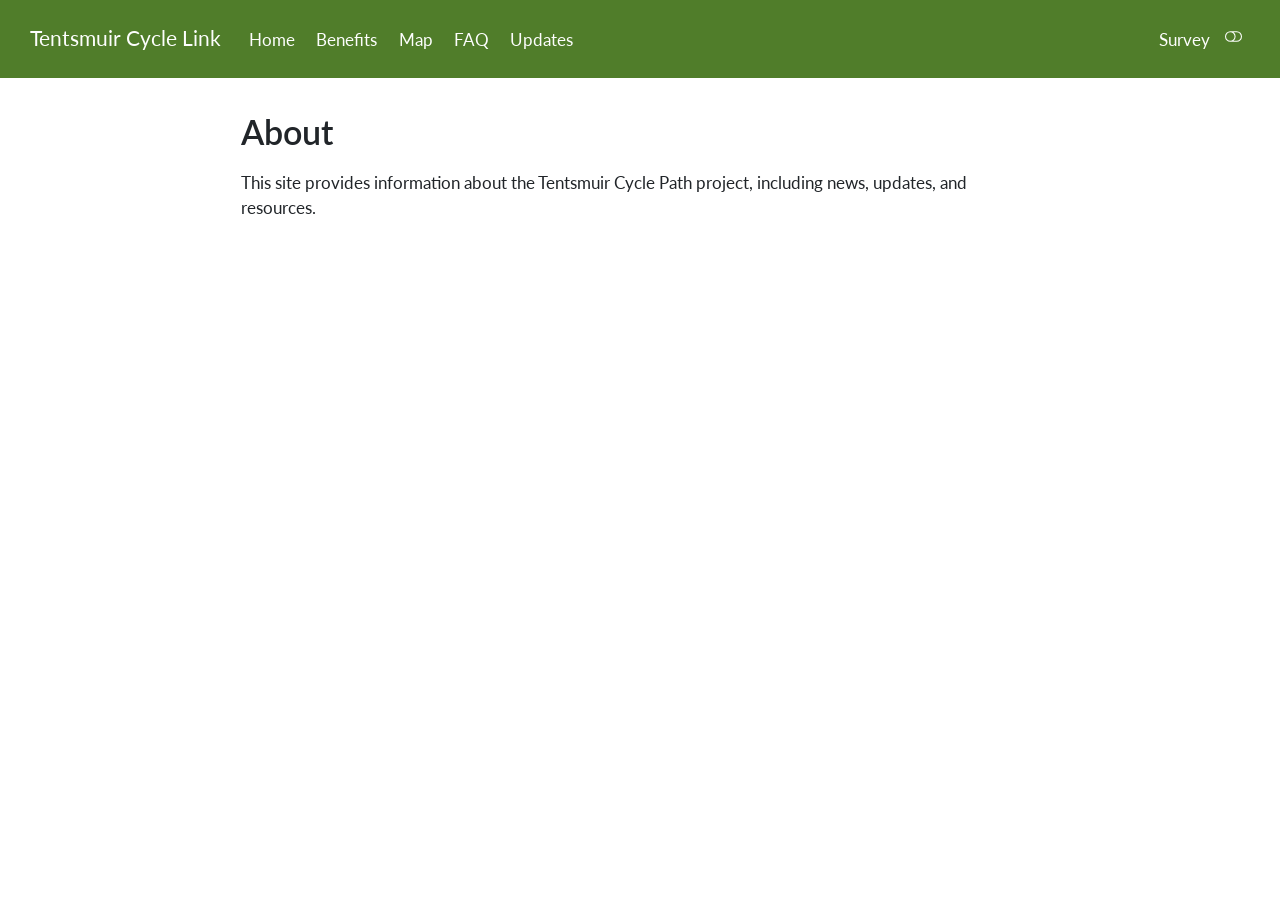
==== about.html @ 57eabdfc "Built site for gh-pages" ====
<!DOCTYPE html>
<html xmlns="http://www.w3.org/1999/xhtml" lang="en" xml:lang="en"><head>

<meta charset="utf-8">
<meta name="generator" content="quarto-1.9.37">

<meta name="viewport" content="width=device-width, initial-scale=1.0, user-scalable=yes">


<title>About – Tentsmuir Cycle Link</title>
<style>
/* Default styles provided by pandoc.
** See https://pandoc.org/MANUAL.html#variables-for-html for config info.
*/
code{white-space: pre-wrap;}
span.smallcaps{font-variant: small-caps;}
div.columns{display: flex; gap: min(4vw, 1.5em);}
div.column{flex: auto; overflow-x: auto;}
div.hanging-indent{margin-left: 1.5em; text-indent: -1.5em;}
ul.task-list{list-style: none;}
ul.task-list li input[type="checkbox"] {
  width: 0.8em;
  margin: 0 0.8em 0.2em -1em; /* quarto-specific, see https://github.com/quarto-dev/quarto-cli/issues/4556 */ 
  vertical-align: middle;
}
</style>


<script src="site_libs/quarto-nav/quarto-nav.js"></script>
<script src="site_libs/quarto-nav/headroom.min.js"></script>
<script src="site_libs/clipboard/clipboard.min.js"></script>
<script src="site_libs/quarto-search/autocomplete.umd.js"></script>
<script src="site_libs/quarto-search/fuse.min.js"></script>
<script src="site_libs/quarto-search/quarto-search.js"></script>
<meta name="quarto:offset" content="./">
<script src="site_libs/quarto-html/quarto.js" type="module"></script>
<script src="site_libs/quarto-html/tabsets/tabsets.js" type="module"></script>
<script src="site_libs/quarto-html/popper.min.js"></script>
<script src="site_libs/quarto-html/tippy.umd.min.js"></script>
<script src="site_libs/quarto-html/anchor.min.js"></script>
<link href="site_libs/quarto-html/tippy.css" rel="stylesheet">
<link href="site_libs/quarto-html/quarto-syntax-highlighting-7f8f88aac4f3542376d5c11b86a4c14d.css" rel="stylesheet" class="quarto-color-scheme" id="quarto-text-highlighting-styles">
<link href="site_libs/quarto-html/quarto-syntax-highlighting-dark-d0ae9245876894da5ac7e18953ecc5cc.css" rel="stylesheet" class="quarto-color-scheme quarto-color-alternate" id="quarto-text-highlighting-styles">
<link href="site_libs/quarto-html/quarto-syntax-highlighting-7f8f88aac4f3542376d5c11b86a4c14d.css" rel="stylesheet" class="quarto-color-scheme-extra" id="quarto-text-highlighting-styles">
<script src="site_libs/bootstrap/bootstrap.min.js"></script>
<link href="site_libs/bootstrap/bootstrap-icons.css" rel="stylesheet">
<link href="site_libs/bootstrap/bootstrap-2d0916ac223c1aabaab811b330905da7.min.css" rel="stylesheet" append-hash="true" class="quarto-color-scheme" id="quarto-bootstrap" data-mode="light">
<link href="site_libs/bootstrap/bootstrap-dark-711e76903510c1c484561efa17a00420.min.css" rel="stylesheet" append-hash="true" class="quarto-color-scheme quarto-color-alternate" id="quarto-bootstrap" data-mode="dark">
<link href="site_libs/bootstrap/bootstrap-2d0916ac223c1aabaab811b330905da7.min.css" rel="stylesheet" append-hash="true" class="quarto-color-scheme-extra" id="quarto-bootstrap" data-mode="light">
<script id="quarto-search-options" type="application/json">{
  "location": "navbar",
  "copy-button": false,
  "collapse-after": 3,
  "panel-placement": "end",
  "type": "overlay",
  "limit": 50,
  "keyboard-shortcut": [
    "f",
    "/",
    "s"
  ],
  "show-item-context": false,
  "language": {
    "search-no-results-text": "No results",
    "search-matching-documents-text": "matching documents",
    "search-copy-link-title": "Copy link to search",
    "search-hide-matches-text": "Hide additional matches",
    "search-more-match-text": "more match in this document",
    "search-more-matches-text": "more matches in this document",
    "search-clear-button-title": "Clear",
    "search-text-placeholder": "",
    "search-detached-cancel-button-title": "Cancel",
    "search-submit-button-title": "Submit",
    "search-label": "Search"
  }
}</script>


<link rel="stylesheet" href="styles.css">
</head>

<body class="nav-fixed fullcontent quarto-light"><script id="quarto-html-before-body" type="application/javascript">
    const toggleBodyColorMode = (bsSheetEl) => {
      const mode = bsSheetEl.getAttribute("data-mode");
      const bodyEl = window.document.querySelector("body");
      if (mode === "dark") {
        bodyEl.classList.add("quarto-dark");
        bodyEl.classList.remove("quarto-light");
      } else {
        bodyEl.classList.add("quarto-light");
        bodyEl.classList.remove("quarto-dark");
      }
    }
    const toggleBodyColorPrimary = () => {
      const bsSheetEl = window.document.querySelector("link#quarto-bootstrap:not([rel=disabled-stylesheet])");
      if (bsSheetEl) {
        toggleBodyColorMode(bsSheetEl);
      }
    }
    const setColorSchemeToggle = (alternate) => {
      const toggles = window.document.querySelectorAll('.quarto-color-scheme-toggle');
      for (let i=0; i < toggles.length; i++) {
        const toggle = toggles[i];
        if (toggle) {
          if (alternate) {
            toggle.classList.add("alternate");
          } else {
            toggle.classList.remove("alternate");
          }
        }
      }
    };
    const toggleColorMode = (alternate) => {
      // Switch the stylesheets
      const primaryStylesheets = window.document.querySelectorAll('link.quarto-color-scheme:not(.quarto-color-alternate)');
      const alternateStylesheets = window.document.querySelectorAll('link.quarto-color-scheme.quarto-color-alternate');
      manageTransitions('#quarto-margin-sidebar .nav-link', false);
      if (alternate) {
        // note: dark is layered on light, we don't disable primary!
        enableStylesheet(alternateStylesheets);
        for (const sheetNode of alternateStylesheets) {
          if (sheetNode.id === "quarto-bootstrap") {
            toggleBodyColorMode(sheetNode);
          }
        }
      } else {
        disableStylesheet(alternateStylesheets);
        enableStylesheet(primaryStylesheets)
        toggleBodyColorPrimary();
      }
      manageTransitions('#quarto-margin-sidebar .nav-link', true);
      // Switch the toggles
      setColorSchemeToggle(alternate)
      // Hack to workaround the fact that safari doesn't
      // properly recolor the scrollbar when toggling (#1455)
      if (navigator.userAgent.indexOf('Safari') > 0 && navigator.userAgent.indexOf('Chrome') == -1) {
        manageTransitions("body", false);
        window.scrollTo(0, 1);
        setTimeout(() => {
          window.scrollTo(0, 0);
          manageTransitions("body", true);
        }, 40);
      }
    }
    const disableStylesheet = (stylesheets) => {
      for (let i=0; i < stylesheets.length; i++) {
        const stylesheet = stylesheets[i];
        stylesheet.rel = 'disabled-stylesheet';
      }
    }
    const enableStylesheet = (stylesheets) => {
      for (let i=0; i < stylesheets.length; i++) {
        const stylesheet = stylesheets[i];
        if(stylesheet.rel !== 'stylesheet') { // for Chrome, which will still FOUC without this check
          stylesheet.rel = 'stylesheet';
        }
      }
    }
    const manageTransitions = (selector, allowTransitions) => {
      const els = window.document.querySelectorAll(selector);
      for (let i=0; i < els.length; i++) {
        const el = els[i];
        if (allowTransitions) {
          el.classList.remove('notransition');
        } else {
          el.classList.add('notransition');
        }
      }
    }
    const isFileUrl = () => {
      return window.location.protocol === 'file:';
    }
    const hasAlternateSentinel = () => {
      let styleSentinel = getColorSchemeSentinel();
      if (styleSentinel !== null) {
        return styleSentinel === "alternate";
      } else {
        return false;
      }
    }
    const setStyleSentinel = (alternate) => {
      const value = alternate ? "alternate" : "default";
      if (!isFileUrl()) {
        window.localStorage.setItem("quarto-color-scheme", value);
      } else {
        localAlternateSentinel = value;
      }
    }
    const getColorSchemeSentinel = () => {
      if (!isFileUrl()) {
        const storageValue = window.localStorage.getItem("quarto-color-scheme");
        return storageValue != null ? storageValue : localAlternateSentinel;
      } else {
        return localAlternateSentinel;
      }
    }
    const toggleGiscusIfUsed = (isAlternate, darkModeDefault) => {
      const baseTheme = document.querySelector('#giscus-base-theme')?.value ?? 'light';
      const alternateTheme = document.querySelector('#giscus-alt-theme')?.value ?? 'dark';
      let newTheme = '';
      if(authorPrefersDark) {
        newTheme = isAlternate ? baseTheme : alternateTheme;
      } else {
        newTheme = isAlternate ? alternateTheme : baseTheme;
      }
      const changeGiscusTheme = () => {
        // From: https://github.com/giscus/giscus/issues/336
        const sendMessage = (message) => {
          const iframe = document.querySelector('iframe.giscus-frame');
          if (!iframe) return;
          iframe.contentWindow.postMessage({ giscus: message }, 'https://giscus.app');
        }
        sendMessage({
          setConfig: {
            theme: newTheme
          }
        });
      }
      const isGiscussLoaded = window.document.querySelector('iframe.giscus-frame') !== null;
      if (isGiscussLoaded) {
        changeGiscusTheme();
      }
    };
    const authorPrefersDark = false;
    const darkModeDefault = authorPrefersDark;
      document.querySelector('link#quarto-text-highlighting-styles.quarto-color-scheme-extra').rel = 'disabled-stylesheet';
      document.querySelector('link#quarto-bootstrap.quarto-color-scheme-extra').rel = 'disabled-stylesheet';
    let localAlternateSentinel = darkModeDefault ? 'alternate' : 'default';
    // Dark / light mode switch
    window.quartoToggleColorScheme = () => {
      // Read the current dark / light value
      let toAlternate = !hasAlternateSentinel();
      toggleColorMode(toAlternate);
      setStyleSentinel(toAlternate);
      toggleGiscusIfUsed(toAlternate, darkModeDefault);
      window.dispatchEvent(new Event('resize'));
    };
    // Switch to dark mode if need be
    if (hasAlternateSentinel()) {
      toggleColorMode(true);
    } else {
      toggleColorMode(false);
    }
  </script>

<div id="quarto-search-results"></div>
  <header id="quarto-header" class="headroom fixed-top">
    <nav class="navbar navbar-expand-lg " data-bs-theme="dark">
      <div class="navbar-container container-fluid">
      <div class="navbar-brand-container mx-auto">
    <a class="navbar-brand" href="./index.html">
    <span class="navbar-title">Tentsmuir Cycle Link</span>
    </a>
  </div>
            <div id="quarto-search" class="" title="Search"></div>
          <button class="navbar-toggler" type="button" data-bs-toggle="collapse" data-bs-target="#navbarCollapse" aria-controls="navbarCollapse" role="menu" aria-expanded="false" aria-label="Toggle navigation" onclick="if (window.quartoToggleHeadroom) { window.quartoToggleHeadroom(); }">
  <span class="navbar-toggler-icon"></span>
</button>
          <div class="collapse navbar-collapse" id="navbarCollapse">
            <ul class="navbar-nav navbar-nav-scroll me-auto">
  <li class="nav-item">
    <a class="nav-link" href="./index.html"> <i class="bi bi-bicycle" role="img">
</i> 
<span class="menu-text">Home</span></a>
  </li>  
  <li class="nav-item">
    <a class="nav-link" href="./benefits.html"> <i class="bi bi-plus-square-fill" role="img">
</i> 
<span class="menu-text">Benefits</span></a>
  </li>  
  <li class="nav-item">
    <a class="nav-link" href="./map.html"> <i class="bi bi-map" role="img">
</i> 
<span class="menu-text">Map</span></a>
  </li>  
  <li class="nav-item">
    <a class="nav-link" href="./faq.qmd"> <i class="bi bi-question-circle" role="img">
</i> 
<span class="menu-text">FAQ</span></a>
  </li>  
  <li class="nav-item">
    <a class="nav-link" href="./news.html"> <i class="bi bi-newspaper" role="img">
</i> 
<span class="menu-text">Updates</span></a>
  </li>  
</ul>
            <ul class="navbar-nav navbar-nav-scroll ms-auto">
  <li class="nav-item">
    <a class="nav-link" href="./survey.html"> <i class="bi bi-list-check" role="img">
</i> 
<span class="menu-text">Survey</span></a>
  </li>  
</ul>
          </div> <!-- /navcollapse -->
            <div class="quarto-navbar-tools">
  <a href="" class="quarto-color-scheme-toggle quarto-navigation-tool  px-1" onclick="window.quartoToggleColorScheme(); return false;" title="Toggle dark mode"><i class="bi"></i></a>
</div>
      </div> <!-- /container-fluid -->
    </nav>
  <div id="quarto-announcement" data-announcement-id="b9b9e68eaf986507d471f98464c1b0c5" class="alert alert-info hidden"><div class="quarto-announcement-content">
<p>Please take our survey - it makes a huge difference in promoting this route to Fife Council. Click <a href="./survey.html">here</a> to start</p>
</div><i class="bi bi-x-lg quarto-announcement-action"></i></div>
</header>
<!-- content -->
<div id="quarto-content" class="quarto-container page-columns page-rows-contents page-layout-article page-navbar">
<!-- sidebar -->
<!-- margin-sidebar -->
    
<!-- main -->
<main class="content" id="quarto-document-content">


<header id="title-block-header" class="quarto-title-block default">
<div class="quarto-title">
<h1 class="title">About</h1>
</div>



<div class="quarto-title-meta">

    
  
    
  </div>
  


</header>


<p>This site provides information about the Tentsmuir Cycle Path project, including news, updates, and resources.</p>



</main> <!-- /main -->
<script id="quarto-html-after-body" type="application/javascript">
  window.document.addEventListener("DOMContentLoaded", function (event) {
    // Ensure there is a toggle, if there isn't float one in the top right
    if (window.document.querySelector('.quarto-color-scheme-toggle') === null) {
      const a = window.document.createElement('a');
      a.classList.add('top-right');
      a.classList.add('quarto-color-scheme-toggle');
      a.href = "";
      a.onclick = function() { try { window.quartoToggleColorScheme(); } catch {} return false; };
      const i = window.document.createElement("i");
      i.classList.add('bi');
      a.appendChild(i);
      window.document.body.appendChild(a);
    }
    setColorSchemeToggle(hasAlternateSentinel())
    const icon = "";
    const anchorJS = new window.AnchorJS();
    anchorJS.options = {
      placement: 'right',
      icon: icon
    };
    anchorJS.add('.anchored');
    const isCodeAnnotation = (el) => {
      for (const clz of el.classList) {
        if (clz.startsWith('code-annotation-')) {                     
          return true;
        }
      }
      return false;
    }
    const onCopySuccess = function(e) {
      // button target
      const button = e.trigger;
      // don't keep focus
      button.blur();
      // flash "checked"
      button.classList.add('code-copy-button-checked');
      var currentTitle = button.getAttribute("title");
      button.setAttribute("title", "Copied!");
      let tooltip;
      if (window.bootstrap) {
        button.setAttribute("data-bs-toggle", "tooltip");
        button.setAttribute("data-bs-placement", "left");
        button.setAttribute("data-bs-title", "Copied!");
        tooltip = new bootstrap.Tooltip(button, 
          { trigger: "manual", 
            customClass: "code-copy-button-tooltip",
            offset: [0, -8]});
        tooltip.show();    
      }
      setTimeout(function() {
        if (tooltip) {
          tooltip.hide();
          button.removeAttribute("data-bs-title");
          button.removeAttribute("data-bs-toggle");
          button.removeAttribute("data-bs-placement");
        }
        button.setAttribute("title", currentTitle);
        button.classList.remove('code-copy-button-checked');
      }, 1000);
      // clear code selection
      e.clearSelection();
    }
    const getTextToCopy = function(trigger) {
      const outerScaffold = trigger.parentElement.cloneNode(true);
      const codeEl = outerScaffold.querySelector('code');
      for (const childEl of codeEl.children) {
        if (isCodeAnnotation(childEl)) {
          childEl.remove();
        }
      }
      return codeEl.innerText;
    }
    const clipboard = new window.ClipboardJS('.code-copy-button:not([data-in-quarto-modal])', {
      text: getTextToCopy
    });
    clipboard.on('success', onCopySuccess);
    if (window.document.getElementById('quarto-embedded-source-code-modal')) {
      const clipboardModal = new window.ClipboardJS('.code-copy-button[data-in-quarto-modal]', {
        text: getTextToCopy,
        container: window.document.getElementById('quarto-embedded-source-code-modal')
      });
      clipboardModal.on('success', onCopySuccess);
    }
      var localhostRegex = new RegExp(/^(?:http|https):\/\/localhost\:?[0-9]*\//);
      var mailtoRegex = new RegExp(/^mailto:/);
        var filterRegex = new RegExp('/' + window.location.host + '/');
      var isInternal = (href) => {
          return filterRegex.test(href) || localhostRegex.test(href) || mailtoRegex.test(href);
      }
      // Inspect non-navigation links and adorn them if external
     var links = window.document.querySelectorAll('a[href]:not(.nav-link):not(.navbar-brand):not(.toc-action):not(.sidebar-link):not(.sidebar-item-toggle):not(.pagination-link):not(.no-external):not([aria-hidden]):not(.dropdown-item):not(.quarto-navigation-tool):not(.about-link)');
      for (var i=0; i<links.length; i++) {
        const link = links[i];
        if (!isInternal(link.href)) {
          // undo the damage that might have been done by quarto-nav.js in the case of
          // links that we want to consider external
          if (link.dataset.originalHref !== undefined) {
            link.href = link.dataset.originalHref;
          }
        }
      }
    function tippyHover(el, contentFn, onTriggerFn, onUntriggerFn) {
      const config = {
        allowHTML: true,
        maxWidth: 500,
        delay: 100,
        arrow: false,
        appendTo: function(el) {
            return el.parentElement;
        },
        interactive: true,
        interactiveBorder: 10,
        theme: 'quarto',
        placement: 'bottom-start',
      };
      if (contentFn) {
        config.content = contentFn;
      }
      if (onTriggerFn) {
        config.onTrigger = onTriggerFn;
      }
      if (onUntriggerFn) {
        config.onUntrigger = onUntriggerFn;
      }
      window.tippy(el, config); 
    }
    const noterefs = window.document.querySelectorAll('a[role="doc-noteref"]');
    for (var i=0; i<noterefs.length; i++) {
      const ref = noterefs[i];
      tippyHover(ref, function() {
        // use id or data attribute instead here
        let href = ref.getAttribute('data-footnote-href') || ref.getAttribute('href');
        try { href = new URL(href).hash; } catch {}
        const id = href.replace(/^#\/?/, "");
        const note = window.document.getElementById(id);
        if (note) {
          return note.innerHTML;
        } else {
          return "";
        }
      });
    }
    const xrefs = window.document.querySelectorAll('a.quarto-xref');
    const processXRef = (id, note) => {
      // Strip column container classes
      const stripColumnClz = (el) => {
        el.classList.remove("page-full", "page-columns");
        if (el.children) {
          for (const child of el.children) {
            stripColumnClz(child);
          }
        }
      }
      stripColumnClz(note)
      if (id === null || id.startsWith('sec-')) {
        // Special case sections, only their first couple elements
        const container = document.createElement("div");
        if (note.children && note.children.length > 2) {
          container.appendChild(note.children[0].cloneNode(true));
          for (let i = 1; i < note.children.length; i++) {
            const child = note.children[i];
            if (child.tagName === "P" && child.innerText === "") {
              continue;
            } else {
              container.appendChild(child.cloneNode(true));
              break;
            }
          }
          if (window.Quarto?.typesetMath) {
            window.Quarto.typesetMath(container);
          }
          return container.innerHTML
        } else {
          if (window.Quarto?.typesetMath) {
            window.Quarto.typesetMath(note);
          }
          return note.innerHTML;
        }
      } else {
        // Remove any anchor links if they are present
        const anchorLink = note.querySelector('a.anchorjs-link');
        if (anchorLink) {
          anchorLink.remove();
        }
        if (window.Quarto?.typesetMath) {
          window.Quarto.typesetMath(note);
        }
        if (note.classList.contains("callout")) {
          return note.outerHTML;
        } else {
          return note.innerHTML;
        }
      }
    }
    for (var i=0; i<xrefs.length; i++) {
      const xref = xrefs[i];
      tippyHover(xref, undefined, function(instance) {
        instance.disable();
        let url = xref.getAttribute('href');
        let hash = undefined; 
        if (url.startsWith('#')) {
          hash = url;
        } else {
          try { hash = new URL(url).hash; } catch {}
        }
        if (hash) {
          const id = hash.replace(/^#\/?/, "");
          const note = window.document.getElementById(id);
          if (note !== null) {
            try {
              const html = processXRef(id, note.cloneNode(true));
              instance.setContent(html);
            } finally {
              instance.enable();
              instance.show();
            }
          } else {
            // See if we can fetch this
            fetch(url.split('#')[0])
            .then(res => res.text())
            .then(html => {
              const parser = new DOMParser();
              const htmlDoc = parser.parseFromString(html, "text/html");
              const note = htmlDoc.getElementById(id);
              if (note !== null) {
                const html = processXRef(id, note);
                instance.setContent(html);
              } 
            }).finally(() => {
              instance.enable();
              instance.show();
            });
          }
        } else {
          // See if we can fetch a full url (with no hash to target)
          // This is a special case and we should probably do some content thinning / targeting
          fetch(url)
          .then(res => res.text())
          .then(html => {
            const parser = new DOMParser();
            const htmlDoc = parser.parseFromString(html, "text/html");
            const note = htmlDoc.querySelector('main.content');
            if (note !== null) {
              // This should only happen for chapter cross references
              // (since there is no id in the URL)
              // remove the first header
              if (note.children.length > 0 && note.children[0].tagName === "HEADER") {
                note.children[0].remove();
              }
              const html = processXRef(null, note);
              instance.setContent(html);
            } 
          }).finally(() => {
            instance.enable();
            instance.show();
          });
        }
      }, function(instance) {
      });
    }
        let selectedAnnoteEl;
        const selectorForAnnotation = ( cell, annotation) => {
          let cellAttr = 'data-code-cell="' + cell + '"';
          let lineAttr = 'data-code-annotation="' +  annotation + '"';
          const selector = 'span[' + cellAttr + '][' + lineAttr + ']';
          return selector;
        }
        const selectCodeLines = (annoteEl) => {
          const doc = window.document;
          const targetCell = annoteEl.getAttribute("data-target-cell");
          const targetAnnotation = annoteEl.getAttribute("data-target-annotation");
          const annoteSpan = window.document.querySelector(selectorForAnnotation(targetCell, targetAnnotation));
          const lines = annoteSpan.getAttribute("data-code-lines").split(",");
          const lineIds = lines.map((line) => {
            return targetCell + "-" + line;
          })
          let top = null;
          let height = null;
          let parent = null;
          if (lineIds.length > 0) {
              //compute the position of the single el (top and bottom and make a div)
              const el = window.document.getElementById(lineIds[0]);
              top = el.offsetTop;
              height = el.offsetHeight;
              parent = el.parentElement.parentElement;
            if (lineIds.length > 1) {
              const lastEl = window.document.getElementById(lineIds[lineIds.length - 1]);
              const bottom = lastEl.offsetTop + lastEl.offsetHeight;
              height = bottom - top;
            }
            if (top !== null && height !== null && parent !== null) {
              // cook up a div (if necessary) and position it 
              let div = window.document.getElementById("code-annotation-line-highlight");
              if (div === null) {
                div = window.document.createElement("div");
                div.setAttribute("id", "code-annotation-line-highlight");
                div.style.position = 'absolute';
                parent.appendChild(div);
              }
              div.style.top = top - 2 + "px";
              div.style.height = height + 4 + "px";
              div.style.left = 0;
              let gutterDiv = window.document.getElementById("code-annotation-line-highlight-gutter");
              if (gutterDiv === null) {
                gutterDiv = window.document.createElement("div");
                gutterDiv.setAttribute("id", "code-annotation-line-highlight-gutter");
                gutterDiv.style.position = 'absolute';
                const codeCell = window.document.getElementById(targetCell);
                const gutter = codeCell.querySelector('.code-annotation-gutter');
                gutter.appendChild(gutterDiv);
              }
              gutterDiv.style.top = top - 2 + "px";
              gutterDiv.style.height = height + 4 + "px";
            }
            selectedAnnoteEl = annoteEl;
          }
        };
        const unselectCodeLines = () => {
          const elementsIds = ["code-annotation-line-highlight", "code-annotation-line-highlight-gutter"];
          elementsIds.forEach((elId) => {
            const div = window.document.getElementById(elId);
            if (div) {
              div.remove();
            }
          });
          selectedAnnoteEl = undefined;
        };
          // Handle positioning of the toggle
      window.addEventListener(
        "resize",
        throttle(() => {
          elRect = undefined;
          if (selectedAnnoteEl) {
            selectCodeLines(selectedAnnoteEl);
          }
        }, 10)
      );
      function throttle(fn, ms) {
      let throttle = false;
      let timer;
        return (...args) => {
          if(!throttle) { // first call gets through
              fn.apply(this, args);
              throttle = true;
          } else { // all the others get throttled
              if(timer) clearTimeout(timer); // cancel #2
              timer = setTimeout(() => {
                fn.apply(this, args);
                timer = throttle = false;
              }, ms);
          }
        };
      }
        // Attach click handler to the DT
        const annoteDls = window.document.querySelectorAll('dt[data-target-cell]');
        for (const annoteDlNode of annoteDls) {
          annoteDlNode.addEventListener('click', (event) => {
            const clickedEl = event.target;
            if (clickedEl !== selectedAnnoteEl) {
              unselectCodeLines();
              const activeEl = window.document.querySelector('dt[data-target-cell].code-annotation-active');
              if (activeEl) {
                activeEl.classList.remove('code-annotation-active');
              }
              selectCodeLines(clickedEl);
              clickedEl.classList.add('code-annotation-active');
            } else {
              // Unselect the line
              unselectCodeLines();
              clickedEl.classList.remove('code-annotation-active');
            }
          });
        }
    const findCites = (el) => {
      const parentEl = el.parentElement;
      if (parentEl) {
        const cites = parentEl.dataset.cites;
        if (cites) {
          return {
            el,
            cites: cites.split(' ')
          };
        } else {
          return findCites(el.parentElement)
        }
      } else {
        return undefined;
      }
    };
    var bibliorefs = window.document.querySelectorAll('a[role="doc-biblioref"]');
    for (var i=0; i<bibliorefs.length; i++) {
      const ref = bibliorefs[i];
      const citeInfo = findCites(ref);
      if (citeInfo) {
        tippyHover(citeInfo.el, function() {
          var popup = window.document.createElement('div');
          citeInfo.cites.forEach(function(cite) {
            var citeDiv = window.document.createElement('div');
            citeDiv.classList.add('hanging-indent');
            citeDiv.classList.add('csl-entry');
            var biblioDiv = window.document.getElementById('ref-' + cite);
            if (biblioDiv) {
              citeDiv.innerHTML = biblioDiv.innerHTML;
            }
            popup.appendChild(citeDiv);
          });
          return popup.innerHTML;
        });
      }
    }
  });
  </script>
</div> <!-- /content -->




</body></html>
---- site_libs/quarto-html/quarto-syntax-highlighting-7f8f88aac4f3542376d5c11b86a4c14d.css ----
/* quarto syntax highlight colors */
:root {
  --quarto-hl-ot-color: #003B4F;
  --quarto-hl-at-color: #657422;
  --quarto-hl-ss-color: #20794D;
  --quarto-hl-an-color: #5E5E5E;
  --quarto-hl-fu-color: #4758AB;
  --quarto-hl-st-color: #20794D;
  --quarto-hl-cf-color: #003B4F;
  --quarto-hl-op-color: #5E5E5E;
  --quarto-hl-er-color: #AD0000;
  --quarto-hl-bn-color: #AD0000;
  --quarto-hl-al-color: #AD0000;
  --quarto-hl-va-color: #111111;
  --quarto-hl-bu-color: inherit;
  --quarto-hl-ex-color: inherit;
  --quarto-hl-pp-color: #AD0000;
  --quarto-hl-in-color: #5E5E5E;
  --quarto-hl-vs-color: #20794D;
  --quarto-hl-wa-color: #5E5E5E;
  --quarto-hl-do-color: #5E5E5E;
  --quarto-hl-im-color: #00769E;
  --quarto-hl-ch-color: #20794D;
  --quarto-hl-dt-color: #AD0000;
  --quarto-hl-fl-color: #AD0000;
  --quarto-hl-co-color: #5E5E5E;
  --quarto-hl-cv-color: #5E5E5E;
  --quarto-hl-cn-color: #8f5902;
  --quarto-hl-sc-color: #5E5E5E;
  --quarto-hl-dv-color: #AD0000;
  --quarto-hl-kw-color: #003B4F;
}

/* other quarto variables */
:root {
  --quarto-font-monospace: SFMono-Regular, Menlo, Monaco, Consolas, "Liberation Mono", "Courier New", monospace;
}

/* syntax highlight based on Pandoc's rules */
pre > code.sourceCode > span {
  color: #003B4F;
}

code.sourceCode > span {
  color: #003B4F;
}

div.sourceCode,
div.sourceCode pre.sourceCode {
  color: #003B4F;
}

/* Normal */
code span {
  color: #003B4F;
}

/* Alert */
code span.al {
  color: #AD0000;
  font-style: inherit;
}

/* Annotation */
code span.an {
  color: #5E5E5E;
  font-style: inherit;
}

/* Attribute */
code span.at {
  color: #657422;
  font-style: inherit;
}

/* BaseN */
code span.bn {
  color: #AD0000;
  font-style: inherit;
}

/* BuiltIn */
code span.bu {
  font-style: inherit;
}

/* ControlFlow */
code span.cf {
  color: #003B4F;
  font-weight: bold;
  font-style: inherit;
}

/* Char */
code span.ch {
  color: #20794D;
  font-style: inherit;
}

/* Constant */
code span.cn {
  color: #8f5902;
  font-style: inherit;
}

/* Comment */
code span.co {
  color: #5E5E5E;
  font-style: inherit;
}

/* CommentVar */
code span.cv {
  color: #5E5E5E;
  font-style: italic;
}

/* Documentation */
code span.do {
  color: #5E5E5E;
  font-style: italic;
}

/* DataType */
code span.dt {
  color: #AD0000;
  font-style: inherit;
}

/* DecVal */
code span.dv {
  color: #AD0000;
  font-style: inherit;
}

/* Error */
code span.er {
  color: #AD0000;
  font-style: inherit;
}

/* Extension */
code span.ex {
  font-style: inherit;
}

/* Float */
code span.fl {
  color: #AD0000;
  font-style: inherit;
}

/* Function */
code span.fu {
  color: #4758AB;
  font-style: inherit;
}

/* Import */
code span.im {
  color: #00769E;
  font-style: inherit;
}

/* Information */
code span.in {
  color: #5E5E5E;
  font-style: inherit;
}

/* Keyword */
code span.kw {
  color: #003B4F;
  font-weight: bold;
  font-style: inherit;
}

/* Operator */
code span.op {
  color: #5E5E5E;
  font-style: inherit;
}

/* Other */
code span.ot {
  color: #003B4F;
  font-style: inherit;
}

/* Preprocessor */
code span.pp {
  color: #AD0000;
  font-style: inherit;
}

/* SpecialChar */
code span.sc {
  color: #5E5E5E;
  font-style: inherit;
}

/* SpecialString */
code span.ss {
  color: #20794D;
  font-style: inherit;
}

/* String */
code span.st {
  color: #20794D;
  font-style: inherit;
}

/* Variable */
code span.va {
  color: #111111;
  font-style: inherit;
}

/* VerbatimString */
code span.vs {
  color: #20794D;
  font-style: inherit;
}

/* Warning */
code span.wa {
  color: #5E5E5E;
  font-style: italic;
}

.prevent-inlining {
  content: "</";
}

/*# sourceMappingURL=789ad8cd35626ba772517505b42a116e.css.map */
---- site_libs/quarto-html/quarto-syntax-highlighting-dark-d0ae9245876894da5ac7e18953ecc5cc.css ----
/* quarto syntax highlight colors */
:root {
  --quarto-hl-al-color: #f07178;
  --quarto-hl-an-color: #d4d0ab;
  --quarto-hl-at-color: #00e0e0;
  --quarto-hl-bn-color: #d4d0ab;
  --quarto-hl-bu-color: #abe338;
  --quarto-hl-ch-color: #abe338;
  --quarto-hl-co-color: #f8f8f2;
  --quarto-hl-cv-color: #ffd700;
  --quarto-hl-cn-color: #ffd700;
  --quarto-hl-cf-color: #ffa07a;
  --quarto-hl-dt-color: #ffa07a;
  --quarto-hl-dv-color: #d4d0ab;
  --quarto-hl-do-color: #f8f8f2;
  --quarto-hl-er-color: #f07178;
  --quarto-hl-ex-color: #00e0e0;
  --quarto-hl-fl-color: #d4d0ab;
  --quarto-hl-fu-color: #ffa07a;
  --quarto-hl-im-color: #abe338;
  --quarto-hl-in-color: #d4d0ab;
  --quarto-hl-kw-color: #ffa07a;
  --quarto-hl-op-color: #ffa07a;
  --quarto-hl-ot-color: #00e0e0;
  --quarto-hl-pp-color: #dcc6e0;
  --quarto-hl-re-color: #00e0e0;
  --quarto-hl-sc-color: #abe338;
  --quarto-hl-ss-color: #abe338;
  --quarto-hl-st-color: #abe338;
  --quarto-hl-va-color: #00e0e0;
  --quarto-hl-vs-color: #abe338;
  --quarto-hl-wa-color: #dcc6e0;
}

/* other quarto variables */
:root {
  --quarto-font-monospace: SFMono-Regular, Menlo, Monaco, Consolas, "Liberation Mono", "Courier New", monospace;
}

/* syntax highlight based on Pandoc's rules */
pre > code.sourceCode > span {
  color: #f8f8f2;
}

code.sourceCode > span {
  color: #f8f8f2;
}

div.sourceCode,
div.sourceCode pre.sourceCode {
  color: #f8f8f2;
}

/* Normal */
code span {
  color: #f8f8f2;
}

/* Alert */
code span.al {
  color: #f07178;
}

/* Annotation */
code span.an {
  color: #d4d0ab;
}

/* Attribute */
code span.at {
  color: #00e0e0;
}

/* BaseN */
code span.bn {
  color: #d4d0ab;
}

/* BuiltIn */
code span.bu {
  color: #abe338;
}

/* ControlFlow */
code span.cf {
  font-weight: bold;
  color: #ffa07a;
}

/* Char */
code span.ch {
  color: #abe338;
}

/* Constant */
code span.cn {
  color: #ffd700;
}

/* Comment */
code span.co {
  font-style: italic;
  color: #f8f8f2;
}

/* CommentVar */
code span.cv {
  color: #ffd700;
}

/* Documentation */
code span.do {
  color: #f8f8f2;
}

/* DataType */
code span.dt {
  color: #ffa07a;
}

/* DecVal */
code span.dv {
  color: #d4d0ab;
}

/* Error */
code span.er {
  color: #f07178;
  text-decoration: underline;
}

/* Extension */
code span.ex {
  font-weight: bold;
  color: #00e0e0;
}

/* Float */
code span.fl {
  color: #d4d0ab;
}

/* Function */
code span.fu {
  color: #ffa07a;
}

/* Import */
code span.im {
  color: #abe338;
}

/* Information */
code span.in {
  color: #d4d0ab;
}

/* Keyword */
code span.kw {
  font-weight: bold;
  color: #ffa07a;
}

/* Operator */
code span.op {
  color: #ffa07a;
}

/* Other */
code span.ot {
  color: #00e0e0;
}

/* Preprocessor */
code span.pp {
  color: #dcc6e0;
}

/* RegionMarker */
code span.re {
  background-color: #f8f8f2;
  color: #00e0e0;
}

/* SpecialChar */
code span.sc {
  color: #abe338;
}

/* SpecialString */
code span.ss {
  color: #abe338;
}

/* String */
code span.st {
  color: #abe338;
}

/* Variable */
code span.va {
  color: #00e0e0;
}

/* VerbatimString */
code span.vs {
  color: #abe338;
}

/* Warning */
code span.wa {
  color: #dcc6e0;
}

.prevent-inlining {
  content: "</";
}

/*# sourceMappingURL=e2dac9153eaf3c552d5043f9565d03d7.css.map */
---- site_libs/quarto-html/quarto-syntax-highlighting-7f8f88aac4f3542376d5c11b86a4c14d.css ----
/* quarto syntax highlight colors */
:root {
  --quarto-hl-ot-color: #003B4F;
  --quarto-hl-at-color: #657422;
  --quarto-hl-ss-color: #20794D;
  --quarto-hl-an-color: #5E5E5E;
  --quarto-hl-fu-color: #4758AB;
  --quarto-hl-st-color: #20794D;
  --quarto-hl-cf-color: #003B4F;
  --quarto-hl-op-color: #5E5E5E;
  --quarto-hl-er-color: #AD0000;
  --quarto-hl-bn-color: #AD0000;
  --quarto-hl-al-color: #AD0000;
  --quarto-hl-va-color: #111111;
  --quarto-hl-bu-color: inherit;
  --quarto-hl-ex-color: inherit;
  --quarto-hl-pp-color: #AD0000;
  --quarto-hl-in-color: #5E5E5E;
  --quarto-hl-vs-color: #20794D;
  --quarto-hl-wa-color: #5E5E5E;
  --quarto-hl-do-color: #5E5E5E;
  --quarto-hl-im-color: #00769E;
  --quarto-hl-ch-color: #20794D;
  --quarto-hl-dt-color: #AD0000;
  --quarto-hl-fl-color: #AD0000;
  --quarto-hl-co-color: #5E5E5E;
  --quarto-hl-cv-color: #5E5E5E;
  --quarto-hl-cn-color: #8f5902;
  --quarto-hl-sc-color: #5E5E5E;
  --quarto-hl-dv-color: #AD0000;
  --quarto-hl-kw-color: #003B4F;
}

/* other quarto variables */
:root {
  --quarto-font-monospace: SFMono-Regular, Menlo, Monaco, Consolas, "Liberation Mono", "Courier New", monospace;
}

/* syntax highlight based on Pandoc's rules */
pre > code.sourceCode > span {
  color: #003B4F;
}

code.sourceCode > span {
  color: #003B4F;
}

div.sourceCode,
div.sourceCode pre.sourceCode {
  color: #003B4F;
}

/* Normal */
code span {
  color: #003B4F;
}

/* Alert */
code span.al {
  color: #AD0000;
  font-style: inherit;
}

/* Annotation */
code span.an {
  color: #5E5E5E;
  font-style: inherit;
}

/* Attribute */
code span.at {
  color: #657422;
  font-style: inherit;
}

/* BaseN */
code span.bn {
  color: #AD0000;
  font-style: inherit;
}

/* BuiltIn */
code span.bu {
  font-style: inherit;
}

/* ControlFlow */
code span.cf {
  color: #003B4F;
  font-weight: bold;
  font-style: inherit;
}

/* Char */
code span.ch {
  color: #20794D;
  font-style: inherit;
}

/* Constant */
code span.cn {
  color: #8f5902;
  font-style: inherit;
}

/* Comment */
code span.co {
  color: #5E5E5E;
  font-style: inherit;
}

/* CommentVar */
code span.cv {
  color: #5E5E5E;
  font-style: italic;
}

/* Documentation */
code span.do {
  color: #5E5E5E;
  font-style: italic;
}

/* DataType */
code span.dt {
  color: #AD0000;
  font-style: inherit;
}

/* DecVal */
code span.dv {
  color: #AD0000;
  font-style: inherit;
}

/* Error */
code span.er {
  color: #AD0000;
  font-style: inherit;
}

/* Extension */
code span.ex {
  font-style: inherit;
}

/* Float */
code span.fl {
  color: #AD0000;
  font-style: inherit;
}

/* Function */
code span.fu {
  color: #4758AB;
  font-style: inherit;
}

/* Import */
code span.im {
  color: #00769E;
  font-style: inherit;
}

/* Information */
code span.in {
  color: #5E5E5E;
  font-style: inherit;
}

/* Keyword */
code span.kw {
  color: #003B4F;
  font-weight: bold;
  font-style: inherit;
}

/* Operator */
code span.op {
  color: #5E5E5E;
  font-style: inherit;
}

/* Other */
code span.ot {
  color: #003B4F;
  font-style: inherit;
}

/* Preprocessor */
code span.pp {
  color: #AD0000;
  font-style: inherit;
}

/* SpecialChar */
code span.sc {
  color: #5E5E5E;
  font-style: inherit;
}

/* SpecialString */
code span.ss {
  color: #20794D;
  font-style: inherit;
}

/* String */
code span.st {
  color: #20794D;
  font-style: inherit;
}

/* Variable */
code span.va {
  color: #111111;
  font-style: inherit;
}

/* VerbatimString */
code span.vs {
  color: #20794D;
  font-style: inherit;
}

/* Warning */
code span.wa {
  color: #5E5E5E;
  font-style: italic;
}

.prevent-inlining {
  content: "</";
}

/*# sourceMappingURL=789ad8cd35626ba772517505b42a116e.css.map */
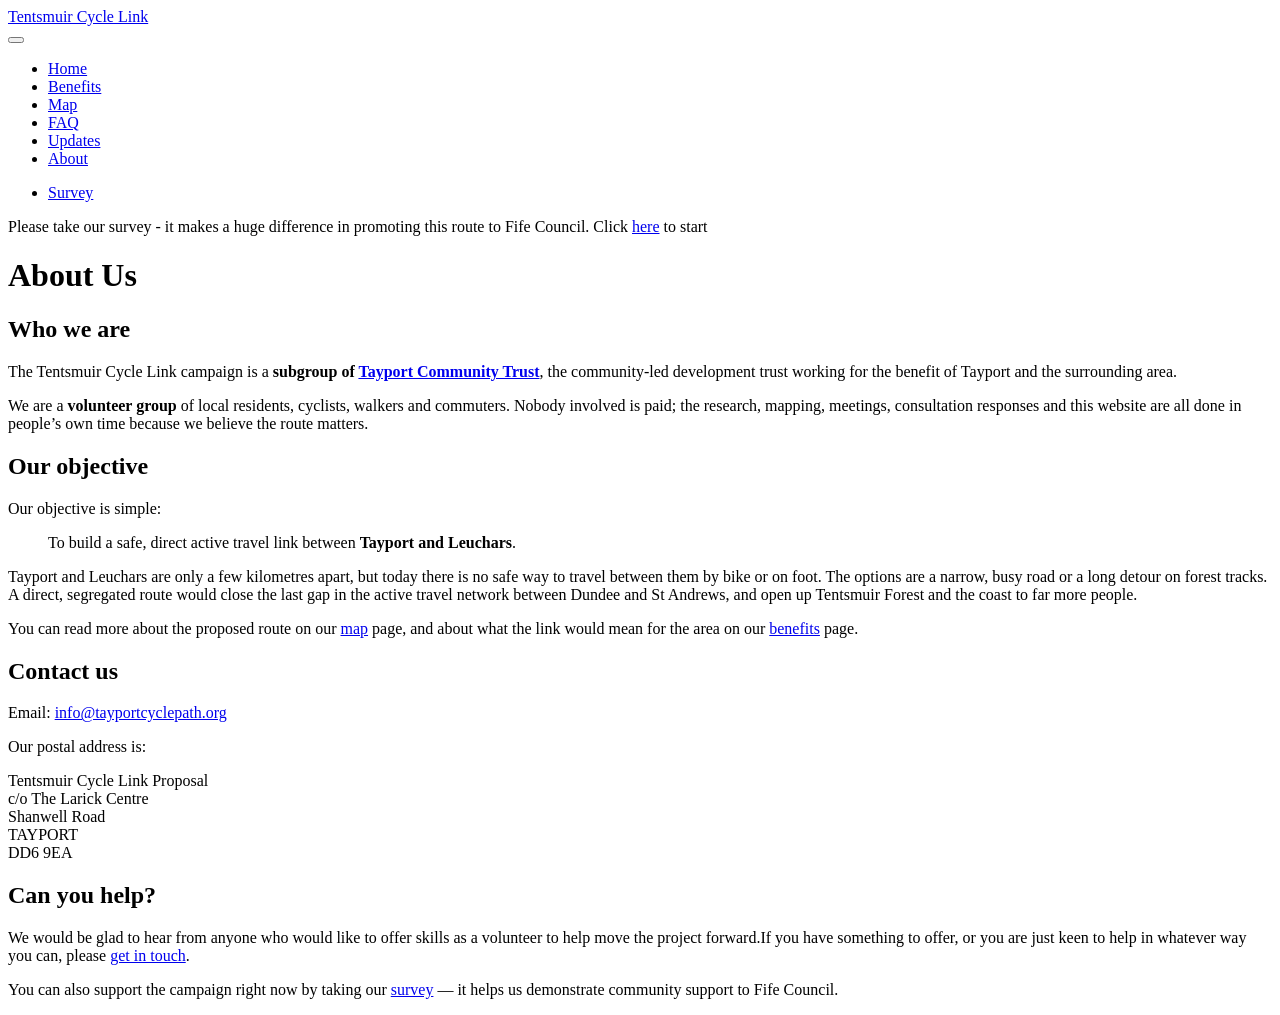
==== commit f59c3e8b: "Built site for gh-pages" ====
--- a/about.html
+++ b/about.html
@@ -2,20 +2,23 @@
 <html xmlns="http://www.w3.org/1999/xhtml" lang="en" xml:lang="en"><head>
 
 <meta charset="utf-8">
-<meta name="generator" content="quarto-1.9.37">
+<meta name="generator" content="quarto-1.10.18">
 
 <meta name="viewport" content="width=device-width, initial-scale=1.0, user-scalable=yes">
 
 
-<title>About – Tentsmuir Cycle Link</title>
+<title>About Us – Tentsmuir Cycle Link</title>
 <style>
 /* Default styles provided by pandoc.
 ** See https://pandoc.org/MANUAL.html#variables-for-html for config info.
 */
-code{white-space: pre-wrap;}
 span.smallcaps{font-variant: small-caps;}
-div.columns{display: flex; gap: min(4vw, 1.5em);}
-div.column{flex: auto; overflow-x: auto;}
+div.columns{display: flex; gap: 1.5em;}
+div.column{flex: auto;}
+@media screen {
+div.columns{gap: min(4vw, 1.5em);}
+div.column{overflow-x: auto;}
+}
 div.hanging-indent{margin-left: 1.5em; text-indent: -1.5em;}
 ul.task-list{list-style: none;}
 ul.task-list li input[type="checkbox"] {
@@ -39,14 +42,14 @@
 <script src="site_libs/quarto-html/tippy.umd.min.js"></script>
 <script src="site_libs/quarto-html/anchor.min.js"></script>
 <link href="site_libs/quarto-html/tippy.css" rel="stylesheet">
-<link href="site_libs/quarto-html/quarto-syntax-highlighting-7f8f88aac4f3542376d5c11b86a4c14d.css" rel="stylesheet" class="quarto-color-scheme" id="quarto-text-highlighting-styles">
-<link href="site_libs/quarto-html/quarto-syntax-highlighting-dark-d0ae9245876894da5ac7e18953ecc5cc.css" rel="stylesheet" class="quarto-color-scheme quarto-color-alternate" id="quarto-text-highlighting-styles">
-<link href="site_libs/quarto-html/quarto-syntax-highlighting-7f8f88aac4f3542376d5c11b86a4c14d.css" rel="stylesheet" class="quarto-color-scheme-extra" id="quarto-text-highlighting-styles">
+<link href="site_libs/quarto-html/quarto-syntax-highlighting-64a204ab8560d761af7679ceaba22944.css" rel="stylesheet" class="quarto-color-scheme" id="quarto-text-highlighting-styles">
+<link href="site_libs/quarto-html/quarto-syntax-highlighting-dark-b85bc7c33db8c58e0ec93c3465666fed.css" rel="stylesheet" class="quarto-color-scheme quarto-color-alternate" id="quarto-text-highlighting-styles">
+<link href="site_libs/quarto-html/quarto-syntax-highlighting-64a204ab8560d761af7679ceaba22944.css" rel="stylesheet" class="quarto-color-scheme-extra" id="quarto-text-highlighting-styles">
 <script src="site_libs/bootstrap/bootstrap.min.js"></script>
 <link href="site_libs/bootstrap/bootstrap-icons.css" rel="stylesheet">
-<link href="site_libs/bootstrap/bootstrap-2d0916ac223c1aabaab811b330905da7.min.css" rel="stylesheet" append-hash="true" class="quarto-color-scheme" id="quarto-bootstrap" data-mode="light">
-<link href="site_libs/bootstrap/bootstrap-dark-711e76903510c1c484561efa17a00420.min.css" rel="stylesheet" append-hash="true" class="quarto-color-scheme quarto-color-alternate" id="quarto-bootstrap" data-mode="dark">
-<link href="site_libs/bootstrap/bootstrap-2d0916ac223c1aabaab811b330905da7.min.css" rel="stylesheet" append-hash="true" class="quarto-color-scheme-extra" id="quarto-bootstrap" data-mode="light">
+<link href="site_libs/bootstrap/bootstrap-b5211b675e615b900f556e9d74c80d55.min.css" rel="stylesheet" append-hash="true" class="quarto-color-scheme" id="quarto-bootstrap" data-mode="light">
+<link href="site_libs/bootstrap/bootstrap-dark-b3d7f4c67a89948229aa3ea226028fd2.min.css" rel="stylesheet" append-hash="true" class="quarto-color-scheme quarto-color-alternate" id="quarto-bootstrap" data-mode="dark">
+<link href="site_libs/bootstrap/bootstrap-b5211b675e615b900f556e9d74c80d55.min.css" rel="stylesheet" append-hash="true" class="quarto-color-scheme-extra" id="quarto-bootstrap" data-mode="light">
 <script id="quarto-search-options" type="application/json">{
   "location": "navbar",
   "copy-button": false,
@@ -274,7 +277,7 @@
 <span class="menu-text">Map</span></a>
   </li>  
   <li class="nav-item">
-    <a class="nav-link" href="./faq.qmd"> <i class="bi bi-question-circle" role="img">
+    <a class="nav-link" href="./faq.html"> <i class="bi bi-question-circle" role="img">
 </i> 
 <span class="menu-text">FAQ</span></a>
   </li>  
@@ -282,6 +285,11 @@
     <a class="nav-link" href="./news.html"> <i class="bi bi-newspaper" role="img">
 </i> 
 <span class="menu-text">Updates</span></a>
+  </li>  
+  <li class="nav-item">
+    <a class="nav-link active" href="./about.html" aria-current="page"> <i class="bi bi-people" role="img">
+</i> 
+<span class="menu-text">About</span></a>
   </li>  
 </ul>
             <ul class="navbar-nav navbar-nav-scroll ms-auto">
@@ -297,7 +305,7 @@
 </div>
       </div> <!-- /container-fluid -->
     </nav>
-  <div id="quarto-announcement" data-announcement-id="b9b9e68eaf986507d471f98464c1b0c5" class="alert alert-info hidden"><div class="quarto-announcement-content">
+  <div id="quarto-announcement" data-announcement-id="8b25b6ab7943e68c54d152281fa6296e" class="alert alert-info hidden"><div class="quarto-announcement-content">
 <p>Please take our survey - it makes a huge difference in promoting this route to Fife Council. Click <a href="./survey.html">here</a> to start</p>
 </div><i class="bi bi-x-lg quarto-announcement-action"></i></div>
 </header>
@@ -312,7 +320,7 @@
 
 <header id="title-block-header" class="quarto-title-block default">
 <div class="quarto-title">
-<h1 class="title">About</h1>
+<h1 class="title">About Us</h1>
 </div>
 
 
@@ -329,9 +337,39 @@
 </header>
 
 
-<p>This site provides information about the Tentsmuir Cycle Path project, including news, updates, and resources.</p>
-
-
+<section id="who-we-are" class="level2">
+<h2 class="anchored" data-anchor-id="who-we-are">Who we are</h2>
+<p>The Tentsmuir Cycle Link campaign is a <strong>subgroup of <a href="https://tayportcommunitytrust.org.uk">Tayport Community Trust</a></strong>, the community-led development trust working for the benefit of Tayport and the surrounding area.</p>
+<p>We are a <strong>volunteer group</strong> of local residents, cyclists, walkers and commuters. Nobody involved is paid; the research, mapping, meetings, consultation responses and this website are all done in people’s own time because we believe the route matters.</p>
+</section>
+<section id="our-objective" class="level2">
+<h2 class="anchored" data-anchor-id="our-objective">Our objective</h2>
+<p>Our objective is simple:</p>
+<blockquote class="blockquote">
+<p>To build a safe, direct active travel link between <strong>Tayport and Leuchars</strong>.</p>
+</blockquote>
+<p>Tayport and Leuchars are only a few kilometres apart, but today there is no safe way to travel between them by bike or on foot. The options are a narrow, busy road or a long detour on forest tracks. A direct, segregated route would close the last gap in the active travel network between Dundee and St Andrews, and open up Tentsmuir Forest and the coast to far more people.</p>
+<p>You can read more about the proposed route on our <a href="./map.html">map</a> page, and about what the link would mean for the area on our <a href="./benefits.html">benefits</a> page.</p>
+</section>
+<section id="contact-us" class="level2">
+<h2 class="anchored" data-anchor-id="contact-us">Contact us</h2>
+<p>Email: <a href="mailto:%20tentsmuircyclelink@protonmail.com">info@tayportcyclepath.org</a></p>
+<p>Our postal address is:</p>
+<div class="rounded-box">
+<p>Tentsmuir Cycle Link Proposal<br>
+c/o The Larick Centre<br>
+Shanwell Road<br>
+TAYPORT<br>
+DD6 9EA</p>
+</div>
+</section>
+<section id="can-you-help" class="level2">
+<h2 class="anchored" data-anchor-id="can-you-help">Can you help?</h2>
+<p>We would be glad to hear from anyone who would like to offer skills as a volunteer to help move the project forward.If you have something to offer, or you are just keen to help in whatever way you can, please <a href="mailto:tentsmuircyclelink@protonmail.com">get in touch</a>.</p>
+<p>You can also support the campaign right now by taking our <a href="./survey.html">survey</a> — it helps us demonstrate community support to Fife Council.</p>
+
+
+</section>
 
 </main> <!-- /main -->
 <script id="quarto-html-after-body" type="application/javascript">
@@ -420,7 +458,7 @@
     }
       var localhostRegex = new RegExp(/^(?:http|https):\/\/localhost\:?[0-9]*\//);
       var mailtoRegex = new RegExp(/^mailto:/);
-        var filterRegex = new RegExp('/' + window.location.host + '/');
+        var filterRegex = new RegExp("https:\/\/www\.tentsmuircyclelink\.org\.uk");
       var isInternal = (href) => {
           return filterRegex.test(href) || localhostRegex.test(href) || mailtoRegex.test(href);
       }
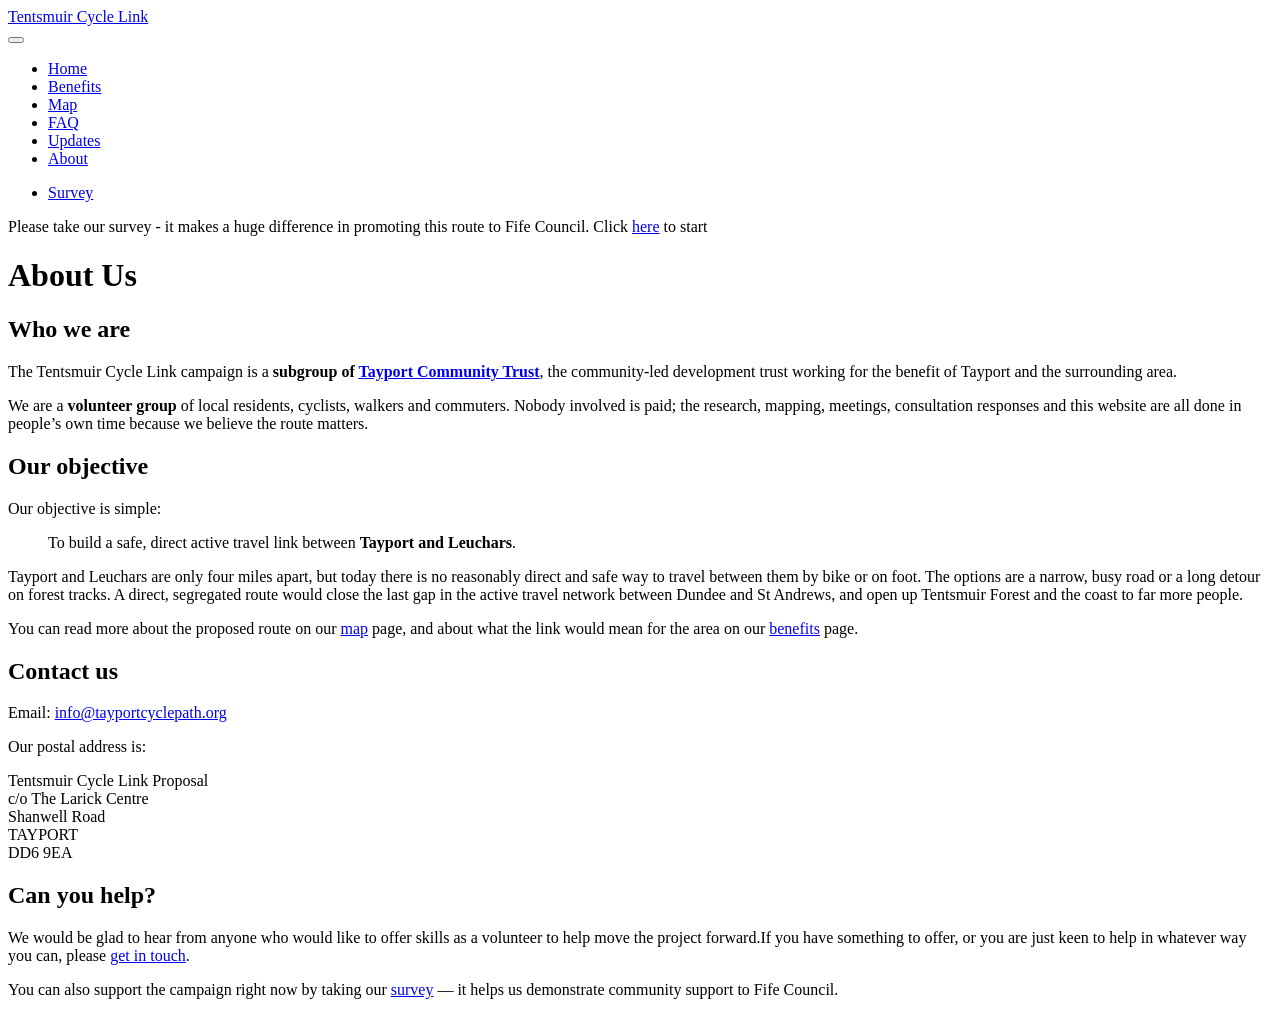
==== commit 04a0e27a: "Built site for gh-pages" ====
--- a/about.html
+++ b/about.html
@@ -348,7 +348,7 @@
 <blockquote class="blockquote">
 <p>To build a safe, direct active travel link between <strong>Tayport and Leuchars</strong>.</p>
 </blockquote>
-<p>Tayport and Leuchars are only a few kilometres apart, but today there is no safe way to travel between them by bike or on foot. The options are a narrow, busy road or a long detour on forest tracks. A direct, segregated route would close the last gap in the active travel network between Dundee and St Andrews, and open up Tentsmuir Forest and the coast to far more people.</p>
+<p>Tayport and Leuchars are only four miles apart, but today there is no reasonably direct and safe way to travel between them by bike or on foot. The options are a narrow, busy road or a long detour on forest tracks. A direct, segregated route would close the last gap in the active travel network between Dundee and St Andrews, and open up Tentsmuir Forest and the coast to far more people.</p>
 <p>You can read more about the proposed route on our <a href="./map.html">map</a> page, and about what the link would mean for the area on our <a href="./benefits.html">benefits</a> page.</p>
 </section>
 <section id="contact-us" class="level2">
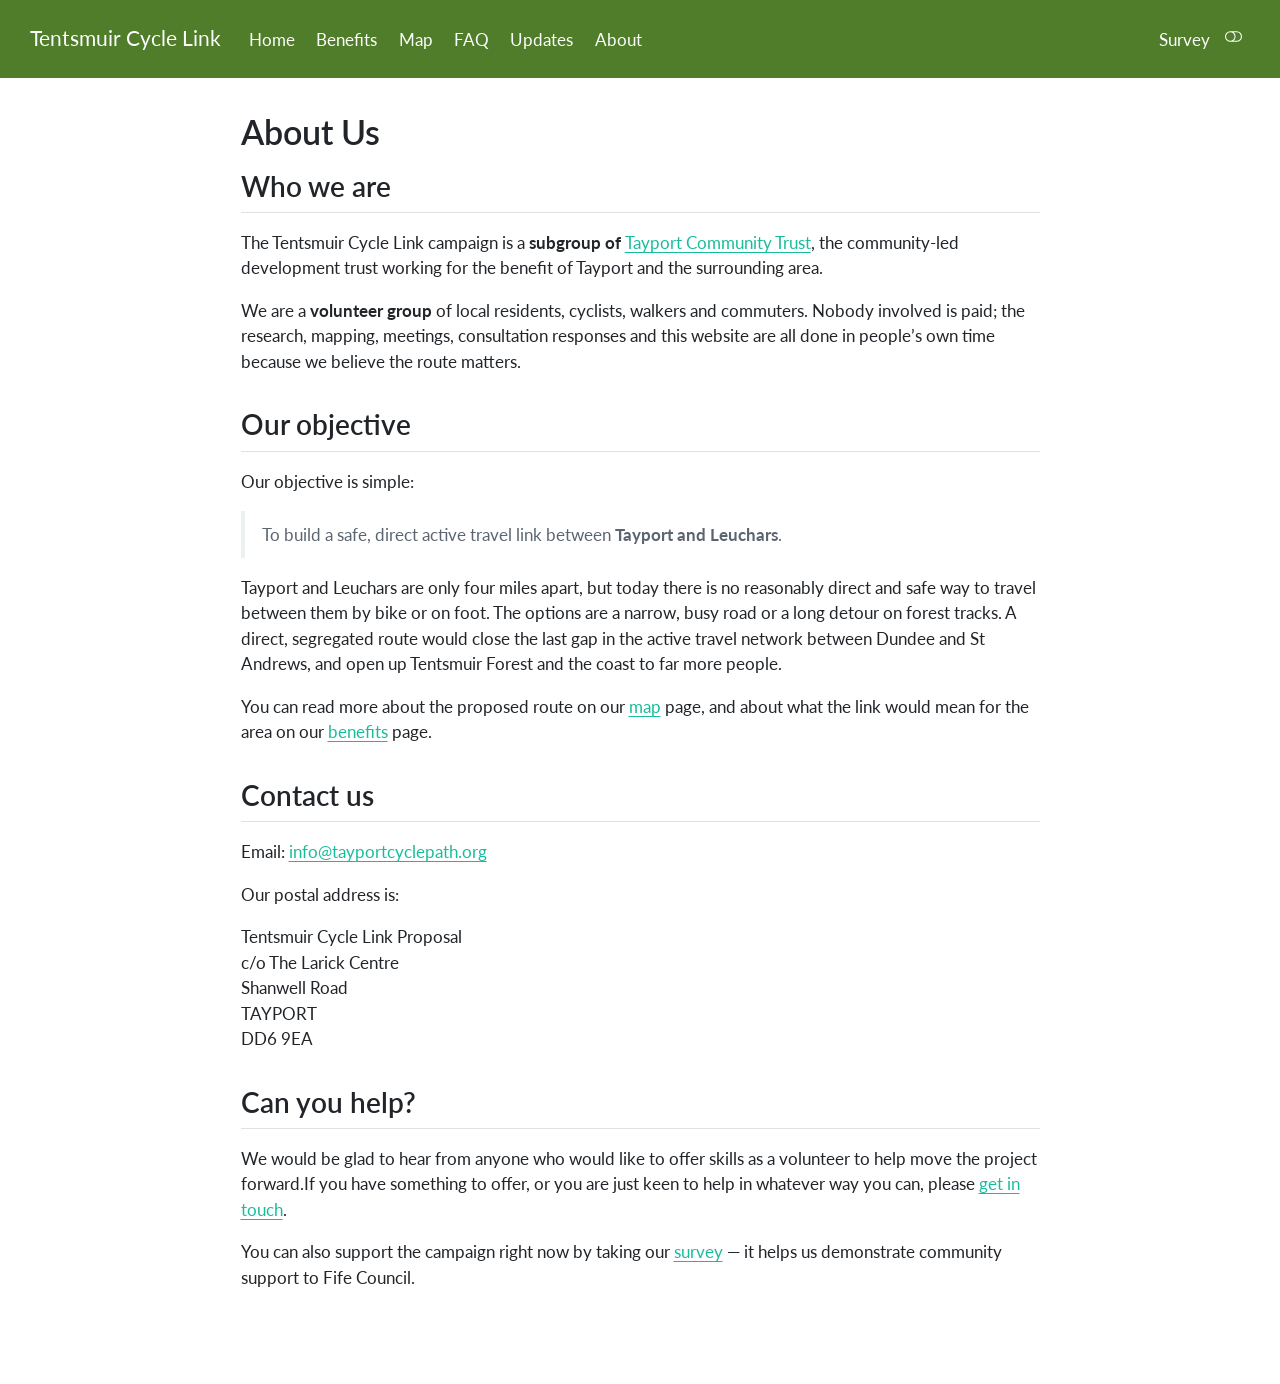
==== commit c84e9073: "Built site for gh-pages" ====
--- a/about.html
+++ b/about.html
@@ -47,9 +47,9 @@
 <link href="site_libs/quarto-html/quarto-syntax-highlighting-64a204ab8560d761af7679ceaba22944.css" rel="stylesheet" class="quarto-color-scheme-extra" id="quarto-text-highlighting-styles">
 <script src="site_libs/bootstrap/bootstrap.min.js"></script>
 <link href="site_libs/bootstrap/bootstrap-icons.css" rel="stylesheet">
-<link href="site_libs/bootstrap/bootstrap-b5211b675e615b900f556e9d74c80d55.min.css" rel="stylesheet" append-hash="true" class="quarto-color-scheme" id="quarto-bootstrap" data-mode="light">
-<link href="site_libs/bootstrap/bootstrap-dark-b3d7f4c67a89948229aa3ea226028fd2.min.css" rel="stylesheet" append-hash="true" class="quarto-color-scheme quarto-color-alternate" id="quarto-bootstrap" data-mode="dark">
-<link href="site_libs/bootstrap/bootstrap-b5211b675e615b900f556e9d74c80d55.min.css" rel="stylesheet" append-hash="true" class="quarto-color-scheme-extra" id="quarto-bootstrap" data-mode="light">
+<link href="site_libs/bootstrap/bootstrap-0298b3bc84831cfbc50b105dd94a4161.min.css" rel="stylesheet" append-hash="true" class="quarto-color-scheme" id="quarto-bootstrap" data-mode="light">
+<link href="site_libs/bootstrap/bootstrap-dark-4c8377cf4e3cbbf2a50c93ced8299bf6.min.css" rel="stylesheet" append-hash="true" class="quarto-color-scheme quarto-color-alternate" id="quarto-bootstrap" data-mode="dark">
+<link href="site_libs/bootstrap/bootstrap-0298b3bc84831cfbc50b105dd94a4161.min.css" rel="stylesheet" append-hash="true" class="quarto-color-scheme-extra" id="quarto-bootstrap" data-mode="light">
 <script id="quarto-search-options" type="application/json">{
   "location": "navbar",
   "copy-button": false,
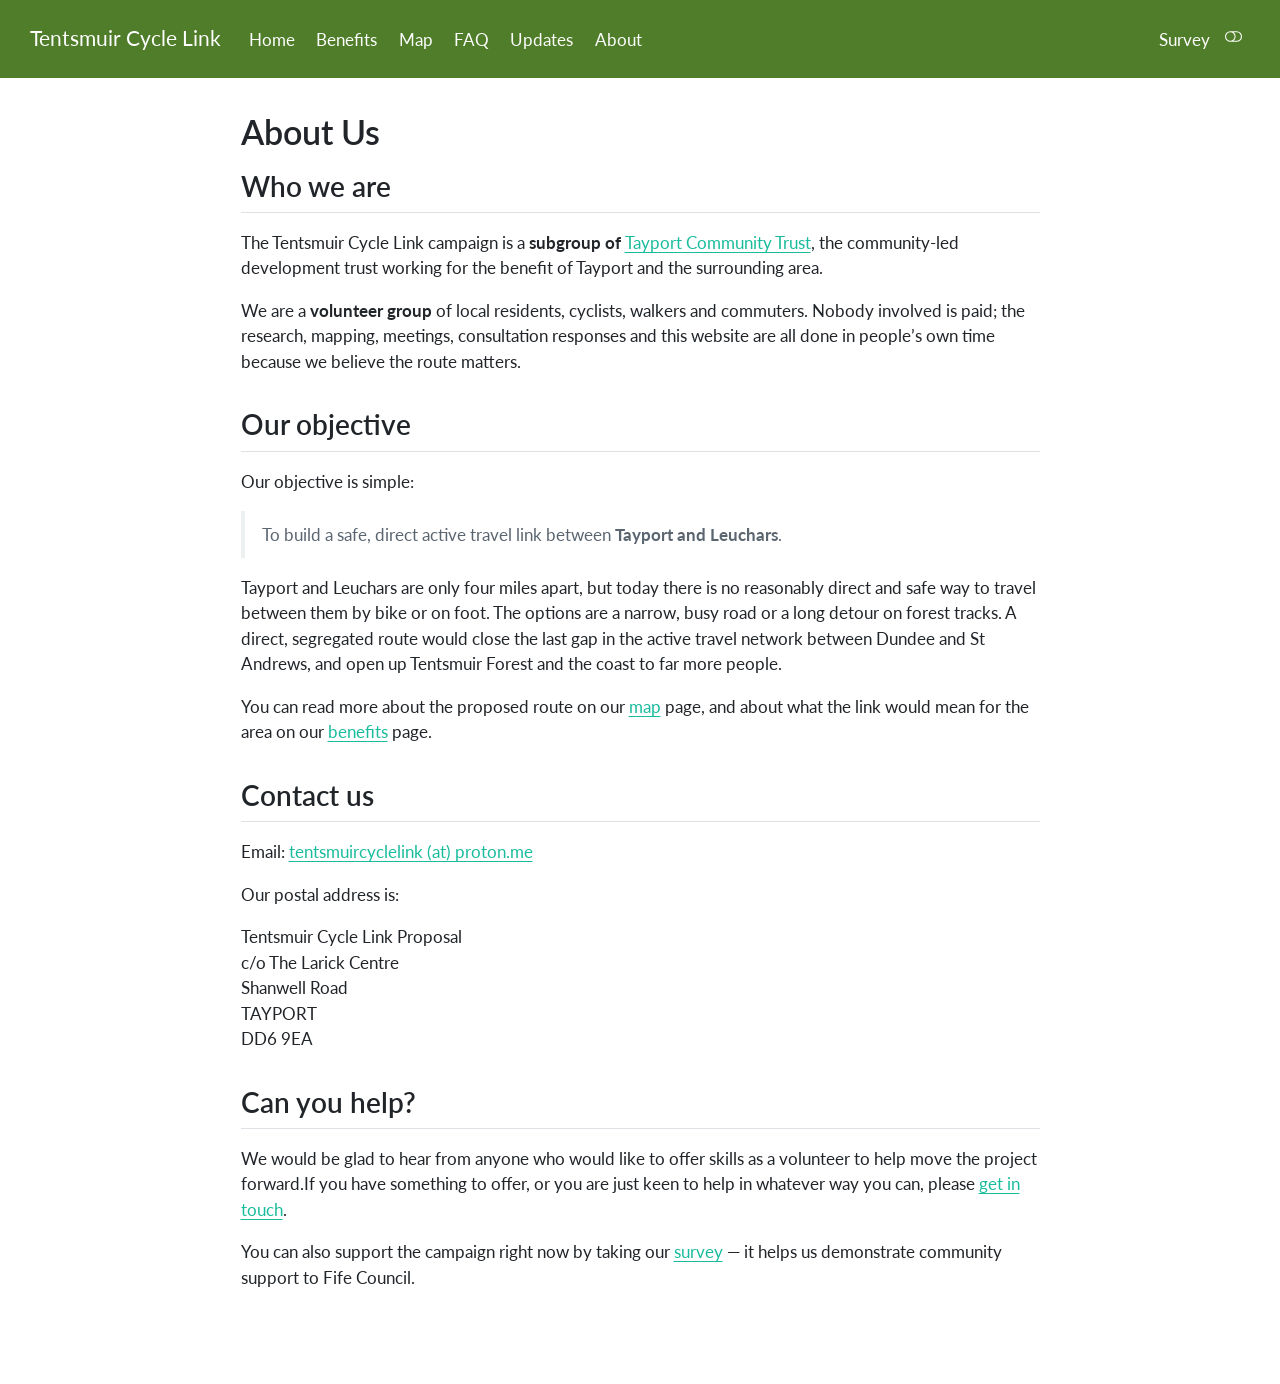
==== commit d85f1558: "Built site for gh-pages" ====
--- a/about.html
+++ b/about.html
@@ -353,7 +353,7 @@
 </section>
 <section id="contact-us" class="level2">
 <h2 class="anchored" data-anchor-id="contact-us">Contact us</h2>
-<p>Email: <a href="mailto:%20tentsmuircyclelink@protonmail.com">info@tayportcyclepath.org</a></p>
+<p>Email: <a href="mailto:tentsmuircyclelink@proton.me">tentsmuircyclelink (at) proton.me</a></p>
 <p>Our postal address is:</p>
 <div class="rounded-box">
 <p>Tentsmuir Cycle Link Proposal<br>
@@ -365,7 +365,7 @@
 </section>
 <section id="can-you-help" class="level2">
 <h2 class="anchored" data-anchor-id="can-you-help">Can you help?</h2>
-<p>We would be glad to hear from anyone who would like to offer skills as a volunteer to help move the project forward.If you have something to offer, or you are just keen to help in whatever way you can, please <a href="mailto:tentsmuircyclelink@protonmail.com">get in touch</a>.</p>
+<p>We would be glad to hear from anyone who would like to offer skills as a volunteer to help move the project forward.If you have something to offer, or you are just keen to help in whatever way you can, please <a href="mailto:tentsmuircyclelink@proton.me">get in touch</a>.</p>
 <p>You can also support the campaign right now by taking our <a href="./survey.html">survey</a> — it helps us demonstrate community support to Fife Council.</p>
 
 
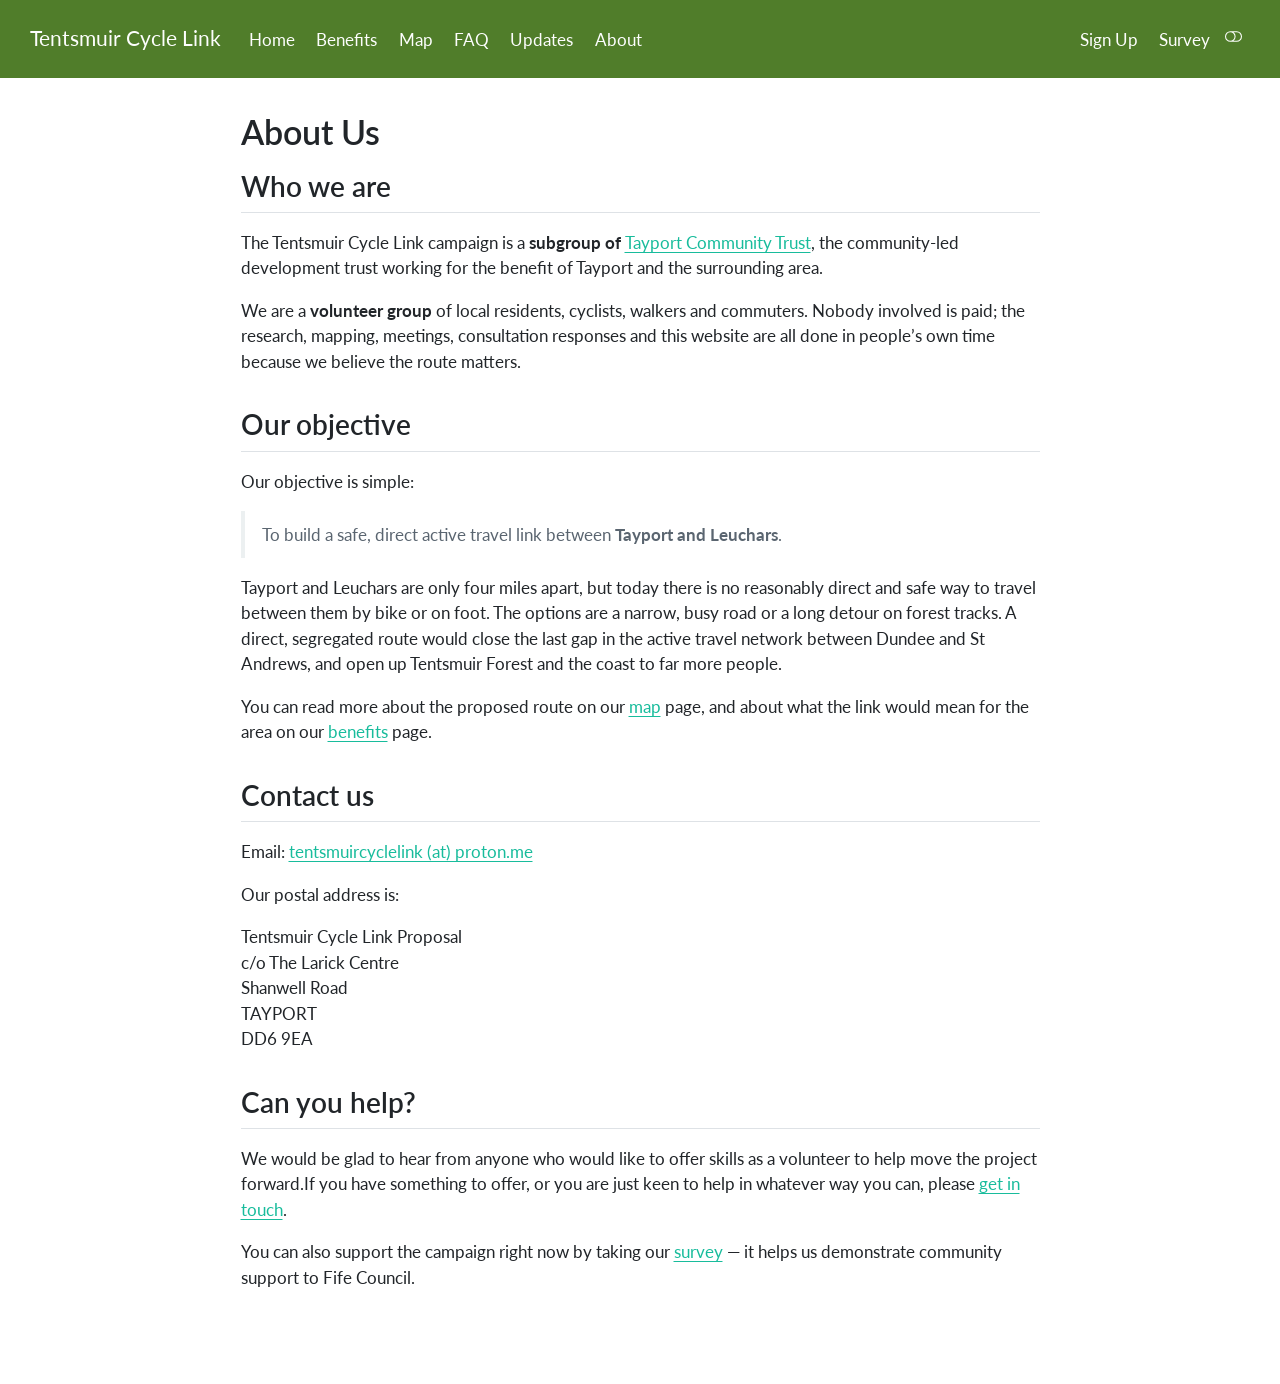
==== commit 262a2bf9: "Built site for gh-pages" ====
--- a/about.html
+++ b/about.html
@@ -2,7 +2,7 @@
 <html xmlns="http://www.w3.org/1999/xhtml" lang="en" xml:lang="en"><head>
 
 <meta charset="utf-8">
-<meta name="generator" content="quarto-1.10.18">
+<meta name="generator" content="quarto-1.11.9">
 
 <meta name="viewport" content="width=device-width, initial-scale=1.0, user-scalable=yes">
 
@@ -38,18 +38,19 @@
 <meta name="quarto:offset" content="./">
 <script src="site_libs/quarto-html/quarto.js" type="module"></script>
 <script src="site_libs/quarto-html/tabsets/tabsets.js" type="module"></script>
+<script src="site_libs/quarto-html/scrollable-regions/scrollable-regions.js" type="module"></script>
 <script src="site_libs/quarto-html/popper.min.js"></script>
 <script src="site_libs/quarto-html/tippy.umd.min.js"></script>
 <script src="site_libs/quarto-html/anchor.min.js"></script>
 <link href="site_libs/quarto-html/tippy.css" rel="stylesheet">
-<link href="site_libs/quarto-html/quarto-syntax-highlighting-64a204ab8560d761af7679ceaba22944.css" rel="stylesheet" class="quarto-color-scheme" id="quarto-text-highlighting-styles">
-<link href="site_libs/quarto-html/quarto-syntax-highlighting-dark-b85bc7c33db8c58e0ec93c3465666fed.css" rel="stylesheet" class="quarto-color-scheme quarto-color-alternate" id="quarto-text-highlighting-styles">
-<link href="site_libs/quarto-html/quarto-syntax-highlighting-64a204ab8560d761af7679ceaba22944.css" rel="stylesheet" class="quarto-color-scheme-extra" id="quarto-text-highlighting-styles">
+<link href="site_libs/quarto-html/quarto-syntax-highlighting-63b5708e65d6cd79cd7618c58d0c21e7.css" rel="stylesheet" class="quarto-color-scheme" id="quarto-text-highlighting-styles">
+<link href="site_libs/quarto-html/quarto-syntax-highlighting-dark-447e42e69aaa9833c0ba1b986f430b20.css" rel="stylesheet" class="quarto-color-scheme quarto-color-alternate" id="quarto-text-highlighting-styles">
+<link href="site_libs/quarto-html/quarto-syntax-highlighting-63b5708e65d6cd79cd7618c58d0c21e7.css" rel="stylesheet" class="quarto-color-scheme-extra" id="quarto-text-highlighting-styles">
 <script src="site_libs/bootstrap/bootstrap.min.js"></script>
 <link href="site_libs/bootstrap/bootstrap-icons.css" rel="stylesheet">
-<link href="site_libs/bootstrap/bootstrap-0298b3bc84831cfbc50b105dd94a4161.min.css" rel="stylesheet" append-hash="true" class="quarto-color-scheme" id="quarto-bootstrap" data-mode="light">
-<link href="site_libs/bootstrap/bootstrap-dark-4c8377cf4e3cbbf2a50c93ced8299bf6.min.css" rel="stylesheet" append-hash="true" class="quarto-color-scheme quarto-color-alternate" id="quarto-bootstrap" data-mode="dark">
-<link href="site_libs/bootstrap/bootstrap-0298b3bc84831cfbc50b105dd94a4161.min.css" rel="stylesheet" append-hash="true" class="quarto-color-scheme-extra" id="quarto-bootstrap" data-mode="light">
+<link href="site_libs/bootstrap/bootstrap-34c774471a5f25916b922cb0fea6e335.min.css" rel="stylesheet" append-hash="true" class="quarto-color-scheme" id="quarto-bootstrap" data-mode="light">
+<link href="site_libs/bootstrap/bootstrap-dark-23d595c022946d989ff4332331524609.min.css" rel="stylesheet" append-hash="true" class="quarto-color-scheme quarto-color-alternate" id="quarto-bootstrap" data-mode="dark">
+<link href="site_libs/bootstrap/bootstrap-34c774471a5f25916b922cb0fea6e335.min.css" rel="stylesheet" append-hash="true" class="quarto-color-scheme-extra" id="quarto-bootstrap" data-mode="light">
 <script id="quarto-search-options" type="application/json">{
   "location": "navbar",
   "copy-button": false,
@@ -82,7 +83,7 @@
 <link rel="stylesheet" href="styles.css">
 </head>
 
-<body class="nav-fixed fullcontent quarto-light"><script id="quarto-html-before-body" type="application/javascript">
+<body class="nav-fixed fullcontent quarto-light"><a id="quarto-skip-link" class="visually-hidden-focusable" href="#quarto-document-content">Skip to main content</a><script id="quarto-html-before-body" type="application/javascript">
     const toggleBodyColorMode = (bsSheetEl) => {
       const mode = bsSheetEl.getAttribute("data-mode");
       const bodyEl = window.document.querySelector("body");
@@ -105,6 +106,7 @@
       for (let i=0; i < toggles.length; i++) {
         const toggle = toggles[i];
         if (toggle) {
+          toggle.setAttribute("aria-checked", alternate ? "true" : "false");
           if (alternate) {
             toggle.classList.add("alternate");
           } else {
@@ -134,13 +136,19 @@
       manageTransitions('#quarto-margin-sidebar .nav-link', true);
       // Switch the toggles
       setColorSchemeToggle(alternate)
-      // Hack to workaround the fact that safari doesn't
-      // properly recolor the scrollbar when toggling (#1455)
+    }
+    // Hack to workaround the fact that safari doesn't
+    // properly recolor the scrollbar when toggling (#1455).
+    // Not run on load: stylesheets are set before first paint there, and
+    // scrolling would undo the scroll to a URL fragment (#14973).
+    // The one pixel nudge keeps the reader where they were.
+    const refreshSafariScrollbar = () => {
       if (navigator.userAgent.indexOf('Safari') > 0 && navigator.userAgent.indexOf('Chrome') == -1) {
         manageTransitions("body", false);
-        window.scrollTo(0, 1);
+        const scrollY = window.scrollY;
+        window.scrollTo(0, scrollY > 0 ? scrollY - 1 : 1);
         setTimeout(() => {
-          window.scrollTo(0, 0);
+          window.scrollTo(0, scrollY);
           manageTransitions("body", true);
         }, 40);
       }
@@ -234,6 +242,7 @@
       // Read the current dark / light value
       let toAlternate = !hasAlternateSentinel();
       toggleColorMode(toAlternate);
+      refreshSafariScrollbar();
       setStyleSentinel(toAlternate);
       toggleGiscusIfUsed(toAlternate, darkModeDefault);
       window.dispatchEvent(new Event('resize'));
@@ -248,15 +257,14 @@
 
 <div id="quarto-search-results"></div>
   <header id="quarto-header" class="headroom fixed-top">
-    <nav class="navbar navbar-expand-lg " data-bs-theme="dark">
+    <nav class="navbar navbar-expand-lg " data-bs-theme="dark" aria-label="Site">
       <div class="navbar-container container-fluid">
       <div class="navbar-brand-container mx-auto">
     <a class="navbar-brand" href="./index.html">
     <span class="navbar-title">Tentsmuir Cycle Link</span>
     </a>
   </div>
-            <div id="quarto-search" class="" title="Search"></div>
-          <button class="navbar-toggler" type="button" data-bs-toggle="collapse" data-bs-target="#navbarCollapse" aria-controls="navbarCollapse" role="menu" aria-expanded="false" aria-label="Toggle navigation" onclick="if (window.quartoToggleHeadroom) { window.quartoToggleHeadroom(); }">
+          <button class="navbar-toggler" type="button" data-bs-toggle="collapse" data-bs-target="#navbarCollapse" aria-controls="navbarCollapse" aria-expanded="false" aria-label="Toggle navigation" onclick="if (window.quartoToggleHeadroom) { window.quartoToggleHeadroom(); }">
   <span class="navbar-toggler-icon"></span>
 </button>
           <div class="collapse navbar-collapse" id="navbarCollapse">
@@ -294,6 +302,11 @@
 </ul>
             <ul class="navbar-nav navbar-nav-scroll ms-auto">
   <li class="nav-item">
+    <a class="nav-link" href="./signup.html"> <i class="bi bi-envelope" role="img">
+</i> 
+<span class="menu-text">Sign Up</span></a>
+  </li>  
+  <li class="nav-item">
     <a class="nav-link" href="./survey.html"> <i class="bi bi-list-check" role="img">
 </i> 
 <span class="menu-text">Survey</span></a>
@@ -301,8 +314,9 @@
 </ul>
           </div> <!-- /navcollapse -->
             <div class="quarto-navbar-tools">
-  <a href="" class="quarto-color-scheme-toggle quarto-navigation-tool  px-1" onclick="window.quartoToggleColorScheme(); return false;" title="Toggle dark mode"><i class="bi"></i></a>
+  <button type="button" role="switch" aria-checked="false" class="quarto-color-scheme-toggle quarto-navigation-tool  px-1" onclick="window.quartoToggleColorScheme(); return false;" title="Toggle dark mode" aria-label="Toggle dark mode"><i class="bi"></i></button>
 </div>
+            <div id="quarto-search" class="" title="Search"></div>
       </div> <!-- /container-fluid -->
     </nav>
   <div id="quarto-announcement" data-announcement-id="8b25b6ab7943e68c54d152281fa6296e" class="alert alert-info hidden"><div class="quarto-announcement-content">
@@ -315,7 +329,7 @@
 <!-- margin-sidebar -->
     
 <!-- main -->
-<main class="content" id="quarto-document-content">
+<main class="content" id="quarto-document-content" tabindex="-1">
 
 
 <header id="title-block-header" class="quarto-title-block default">
@@ -376,15 +390,50 @@
   window.document.addEventListener("DOMContentLoaded", function (event) {
     // Ensure there is a toggle, if there isn't float one in the top right
     if (window.document.querySelector('.quarto-color-scheme-toggle') === null) {
-      const a = window.document.createElement('a');
-      a.classList.add('top-right');
-      a.classList.add('quarto-color-scheme-toggle');
-      a.href = "";
-      a.onclick = function() { try { window.quartoToggleColorScheme(); } catch {} return false; };
+      const toggle = window.document.createElement('button');
+      toggle.type = "button";
+      toggle.setAttribute("role", "switch");
+      toggle.setAttribute("aria-checked", "false");
+      toggle.classList.add('top-right');
+      toggle.classList.add('quarto-color-scheme-toggle');
+      toggle.setAttribute("aria-label", "Toggle dark mode");
+      toggle.onclick = function() { try { window.quartoToggleColorScheme(); } catch {} return false; };
       const i = window.document.createElement("i");
       i.classList.add('bi');
-      a.appendChild(i);
-      window.document.body.appendChild(a);
+      toggle.appendChild(i);
+      // Put the toggle in a landmark of its own, so that landmark navigation
+      // can reach it.
+      //
+      // The container is always a fresh direct child of body, and the toggle is
+      // never moved into page furniture that the theme or the author controls.
+      // The toggle is positioned against the page, so any ancestor that
+      // establishes a containing block captures it: a positioned element or a
+      // grid for position: absolute, and transform, filter, will-change or
+      // contain for position: fixed. A direct child of body has none of these
+      // to inherit, and the shift when one appears is silent and visual.
+      //
+      // ARIA says a document should have at most one banner, and axe reports a
+      // duplicate whether or not the banners carry distinct labels. So use a
+      // header when the page has no banner yet, and a named region otherwise.
+      //
+      // A header is a banner wherever it sits, unless it is inside sectioning
+      // content, so this cannot just look at the children of body: a custom
+      // page layout wraps the title block header in a plain div. An explicit
+      // role="banner" always counts.
+      const sectioning = 'article, aside, main, nav, section, [role="article"], [role="complementary"], [role="main"], [role="navigation"], [role="region"]';
+      const hasBanner = Array.from(
+        window.document.querySelectorAll('header:not([role]), [role="banner"]')
+      ).some(function(el) {
+        return el.hasAttribute("role") || el.closest(sectioning) === null;
+      });
+      const container = window.document.createElement(hasBanner ? "div" : "header");
+      if (hasBanner) {
+        container.setAttribute("role", "region");
+        container.setAttribute("aria-label", "Toggle dark mode");
+      }
+      container.classList.add('quarto-color-scheme-toggle-container');
+      container.appendChild(toggle);
+      window.document.body.appendChild(container);
     }
     setColorSchemeToggle(hasAlternateSentinel())
     const icon = "";
@@ -463,7 +512,8 @@
           return filterRegex.test(href) || localhostRegex.test(href) || mailtoRegex.test(href);
       }
       // Inspect non-navigation links and adorn them if external
-     var links = window.document.querySelectorAll('a[href]:not(.nav-link):not(.navbar-brand):not(.toc-action):not(.sidebar-link):not(.sidebar-item-toggle):not(.pagination-link):not(.no-external):not([aria-hidden]):not(.dropdown-item):not(.quarto-navigation-tool):not(.about-link)');
+      window.quartoDecorateExternalLinks = function (root) {
+     var links = (root || window.document).querySelectorAll('a[href]:not(.nav-link):not(.navbar-brand):not(.toc-action):not(.sidebar-link):not(.sidebar-item-toggle):not(.pagination-link):not(.no-external):not([aria-hidden]):not(.dropdown-item):not(.quarto-navigation-tool):not(.about-link)');
       for (var i=0; i<links.length; i++) {
         const link = links[i];
         if (!isInternal(link.href)) {
@@ -472,8 +522,69 @@
           if (link.dataset.originalHref !== undefined) {
             link.href = link.dataset.originalHref;
           }
-        }
-      }
+          if (!link.classList.contains('no-external-icon')) {
+          }
+        }
+      }
+      };
+      window.quartoDecorateExternalLinks(window.document);
+    // Esc closes the popup (WCAG 1.4.13) and focus leaving both trigger and
+    // popup closes it (WCAG 2.4.11); tippy handles neither for interactive popups.
+    const hideOnEscAndFocusOut = {
+      name: 'hideOnEscAndFocusOut',
+      defaultValue: true,
+      fn(instance) {
+        const dismiss = () => {
+          // A show scheduled by the trigger delay would otherwise reopen it
+          instance.clearDelayTimeouts();
+          instance.hide();
+        };
+        const onKeyDown = (event) => {
+          if (event.key !== 'Escape') {
+            return;
+          }
+          // Keep Esc from also reaching page handlers (e.g. reveal.js overview),
+          // except an open reveal.js slide menu, which Esc should close too.
+          // The menu handles keys only when its keyboard option is on.
+          const menuHandlesEsc = window.Reveal?.getPlugin?.('menu')?.isOpen() &&
+            window.Reveal.getConfig().menu?.keyboard !== false;
+          if (!menuHandlesEsc) {
+            event.stopPropagation();
+          }
+          if (instance.popper.contains(window.document.activeElement)) {
+            // Disabled while refocusing so the focus trigger does not reopen it
+            instance.disable();
+            instance.reference.focus();
+            instance.enable();
+          }
+          dismiss();
+        };
+        const onFocusOut = (event) => {
+          const target = event.relatedTarget;
+          if (target && !instance.reference.contains(target) &&
+              !instance.popper.contains(target)) {
+            dismiss();
+          }
+        };
+        // On the trigger too: a click trigger (code-annotations: select) has no
+        // blur handling. Attached for the instance's lifetime so leaving the
+        // trigger also cancels a show still pending on the trigger delay.
+        instance.reference.addEventListener('focusout', onFocusOut);
+        return {
+          onShow() {
+            window.document.addEventListener('keydown', onKeyDown, true);
+            instance.popper.addEventListener('focusout', onFocusOut);
+          },
+          onHide() {
+            window.document.removeEventListener('keydown', onKeyDown, true);
+            instance.popper.removeEventListener('focusout', onFocusOut);
+          },
+          onDestroy() {
+            instance.reference.removeEventListener('focusout', onFocusOut);
+          },
+        };
+      },
+    };
     function tippyHover(el, contentFn, onTriggerFn, onUntriggerFn) {
       const config = {
         allowHTML: true,
@@ -487,6 +598,7 @@
         interactiveBorder: 10,
         theme: 'quarto',
         placement: 'bottom-start',
+        plugins: [hideOnEscAndFocusOut],
       };
       if (contentFn) {
         config.content = contentFn;
@@ -649,44 +761,54 @@
           const lineIds = lines.map((line) => {
             return targetCell + "-" + line;
           })
-          let top = null;
-          let height = null;
-          let parent = null;
+          // Each band is positioned against its own containing block, which is
+          // not the offsetParent of the lines, so place it from client rects.
+          const placeBand = (band, firstEl, lastEl, codeBlock) => {
+            const container = band.offsetParent;
+            if (container === null) {
+              return;
+            }
+            const containerRect = container.getBoundingClientRect();
+            // Reveal.js scales slides with a transform, so convert client
+            // pixels back to the CSS pixels of the container.
+            const scale = containerRect.height / container.offsetHeight || 1;
+            const firstRect = firstEl.getBoundingClientRect();
+            const lastRect = lastEl.getBoundingClientRect();
+            const top = (firstRect.top - containerRect.top) / scale - container.clientTop + container.scrollTop;
+            const height = (lastRect.bottom - firstRect.top) / scale;
+            band.style.top = top - 2 + "px";
+            band.style.height = height + 4 + "px";
+            if (codeBlock) {
+              // Without the copy button wrapper, the containing block is wider
+              // than the code block, so span the code block explicitly.
+              const blockRect = codeBlock.getBoundingClientRect();
+              band.style.left = (blockRect.left - containerRect.left) / scale - container.clientLeft + container.scrollLeft + "px";
+              band.style.width = blockRect.width / scale + "px";
+            }
+          };
           if (lineIds.length > 0) {
-              //compute the position of the single el (top and bottom and make a div)
-              const el = window.document.getElementById(lineIds[0]);
-              top = el.offsetTop;
-              height = el.offsetHeight;
-              parent = el.parentElement.parentElement;
-            if (lineIds.length > 1) {
-              const lastEl = window.document.getElementById(lineIds[lineIds.length - 1]);
-              const bottom = lastEl.offsetTop + lastEl.offsetHeight;
-              height = bottom - top;
+            const el = window.document.getElementById(lineIds[0]);
+            const lastEl = window.document.getElementById(lineIds[lineIds.length - 1]);
+            const parent = el.parentElement.parentElement;
+            // cook up a div (if necessary) and position it
+            let div = window.document.getElementById("code-annotation-line-highlight");
+            if (div === null) {
+              div = window.document.createElement("div");
+              div.setAttribute("id", "code-annotation-line-highlight");
+              div.style.position = 'absolute';
+              parent.appendChild(div);
             }
-            if (top !== null && height !== null && parent !== null) {
-              // cook up a div (if necessary) and position it 
-              let div = window.document.getElementById("code-annotation-line-highlight");
-              if (div === null) {
-                div = window.document.createElement("div");
-                div.setAttribute("id", "code-annotation-line-highlight");
-                div.style.position = 'absolute';
-                parent.appendChild(div);
-              }
-              div.style.top = top - 2 + "px";
-              div.style.height = height + 4 + "px";
-              div.style.left = 0;
-              let gutterDiv = window.document.getElementById("code-annotation-line-highlight-gutter");
-              if (gutterDiv === null) {
-                gutterDiv = window.document.createElement("div");
-                gutterDiv.setAttribute("id", "code-annotation-line-highlight-gutter");
-                gutterDiv.style.position = 'absolute';
-                const codeCell = window.document.getElementById(targetCell);
-                const gutter = codeCell.querySelector('.code-annotation-gutter');
-                gutter.appendChild(gutterDiv);
-              }
-              gutterDiv.style.top = top - 2 + "px";
-              gutterDiv.style.height = height + 4 + "px";
+            placeBand(div, el, lastEl, parent.closest("div.sourceCode") || parent);
+            let gutterDiv = window.document.getElementById("code-annotation-line-highlight-gutter");
+            if (gutterDiv === null) {
+              gutterDiv = window.document.createElement("div");
+              gutterDiv.setAttribute("id", "code-annotation-line-highlight-gutter");
+              gutterDiv.style.position = 'absolute';
+              const codeCell = window.document.getElementById(targetCell);
+              const gutter = codeCell.querySelector('.code-annotation-gutter');
+              gutter.appendChild(gutterDiv);
             }
+            placeBand(gutterDiv, el, lastEl);
             selectedAnnoteEl = annoteEl;
           }
         };
@@ -785,6 +907,9 @@
     }
   });
   </script>
+  <script type="application/javascript">
+  window.quartoScrollableRegionsLabels = {"code":"Scrollable code","output":"Scrollable output"};
+  </script>
 </div> <!-- /content -->
 
 
--- a/site_libs/quarto-html/quarto-syntax-highlighting-63b5708e65d6cd79cd7618c58d0c21e7.css
+++ b/site_libs/quarto-html/quarto-syntax-highlighting-63b5708e65d6cd79cd7618c58d0c21e7.css
@@ -0,0 +1,236 @@
+/* quarto syntax highlight colors */
+:root {
+  --quarto-hl-ot-color: #003B4F;
+  --quarto-hl-at-color: #657422;
+  --quarto-hl-ss-color: #20794D;
+  --quarto-hl-an-color: #5E5E5E;
+  --quarto-hl-fu-color: #4758AB;
+  --quarto-hl-st-color: #20794D;
+  --quarto-hl-cf-color: #003B4F;
+  --quarto-hl-op-color: #5E5E5E;
+  --quarto-hl-er-color: #AD0000;
+  --quarto-hl-bn-color: #AD0000;
+  --quarto-hl-al-color: #AD0000;
+  --quarto-hl-va-color: #111111;
+  --quarto-hl-bu-color: inherit;
+  --quarto-hl-ex-color: inherit;
+  --quarto-hl-pp-color: #AD0000;
+  --quarto-hl-in-color: #5E5E5E;
+  --quarto-hl-vs-color: #20794D;
+  --quarto-hl-wa-color: #5E5E5E;
+  --quarto-hl-do-color: #5E5E5E;
+  --quarto-hl-im-color: #00769E;
+  --quarto-hl-ch-color: #20794D;
+  --quarto-hl-dt-color: #AD0000;
+  --quarto-hl-fl-color: #AD0000;
+  --quarto-hl-co-color: #5E5E5E;
+  --quarto-hl-cv-color: #5E5E5E;
+  --quarto-hl-cn-color: #8f5902;
+  --quarto-hl-sc-color: #5E5E5E;
+  --quarto-hl-dv-color: #AD0000;
+  --quarto-hl-kw-color: #003B4F;
+}
+
+/* other quarto variables */
+:root {
+  --quarto-font-monospace: SFMono-Regular, Menlo, Monaco, Consolas, "Liberation Mono", "Courier New", monospace;
+}
+
+/* syntax highlight based on Pandoc's rules */
+pre > code.sourceCode > span {
+  color: #003B4F;
+}
+
+code.sourceCode > span {
+  color: #003B4F;
+}
+
+div.sourceCode,
+div.sourceCode pre.sourceCode {
+  color: #003B4F;
+}
+
+/* Normal */
+code span {
+  color: #003B4F;
+}
+
+/* Alert */
+code span.al {
+  color: #AD0000;
+  font-style: inherit;
+}
+
+/* Annotation */
+code span.an {
+  color: #5E5E5E;
+  font-style: inherit;
+}
+
+/* Attribute */
+code span.at {
+  color: #657422;
+  font-style: inherit;
+}
+
+/* BaseN */
+code span.bn {
+  color: #AD0000;
+  font-style: inherit;
+}
+
+/* BuiltIn */
+code span.bu {
+  font-style: inherit;
+}
+
+/* ControlFlow */
+code span.cf {
+  color: #003B4F;
+  font-weight: bold;
+  font-style: inherit;
+}
+
+/* Char */
+code span.ch {
+  color: #20794D;
+  font-style: inherit;
+}
+
+/* Constant */
+code span.cn {
+  color: #8f5902;
+  font-style: inherit;
+}
+
+/* Comment */
+code span.co {
+  color: #5E5E5E;
+  font-style: inherit;
+}
+
+/* CommentVar */
+code span.cv {
+  color: #5E5E5E;
+  font-style: italic;
+}
+
+/* Documentation */
+code span.do {
+  color: #5E5E5E;
+  font-style: italic;
+}
+
+/* DataType */
+code span.dt {
+  color: #AD0000;
+  font-style: inherit;
+}
+
+/* DecVal */
+code span.dv {
+  color: #AD0000;
+  font-style: inherit;
+}
+
+/* Error */
+code span.er {
+  color: #AD0000;
+  font-style: inherit;
+}
+
+/* Extension */
+code span.ex {
+  font-style: inherit;
+}
+
+/* Float */
+code span.fl {
+  color: #AD0000;
+  font-style: inherit;
+}
+
+/* Function */
+code span.fu {
+  color: #4758AB;
+  font-style: inherit;
+}
+
+/* Import */
+code span.im {
+  color: #00769E;
+  font-style: inherit;
+}
+
+/* Information */
+code span.in {
+  color: #5E5E5E;
+  font-style: inherit;
+}
+
+/* Keyword */
+code span.kw {
+  color: #003B4F;
+  font-weight: bold;
+  font-style: inherit;
+}
+
+/* Operator */
+code span.op {
+  color: #5E5E5E;
+  font-style: inherit;
+}
+
+/* Other */
+code span.ot {
+  color: #003B4F;
+  font-style: inherit;
+}
+
+/* Preprocessor */
+code span.pp {
+  color: #AD0000;
+  font-style: inherit;
+}
+
+/* SpecialChar */
+code span.sc {
+  color: #5E5E5E;
+  font-style: inherit;
+}
+
+/* SpecialString */
+code span.ss {
+  color: #20794D;
+  font-style: inherit;
+}
+
+/* String */
+code span.st {
+  color: #20794D;
+  font-style: inherit;
+}
+
+/* Variable */
+code span.va {
+  color: #111111;
+  font-style: inherit;
+}
+
+/* VerbatimString */
+code span.vs {
+  color: #20794D;
+  font-style: inherit;
+}
+
+/* Warning */
+code span.wa {
+  color: #5E5E5E;
+  font-style: italic;
+}
+
+.prevent-inlining {
+  content: "</";
+}
+
+/*# sourceMappingURL=054cc16b9e9817627be6994582d2ffb5.css.map */
--- a/site_libs/quarto-html/quarto-syntax-highlighting-dark-447e42e69aaa9833c0ba1b986f430b20.css
+++ b/site_libs/quarto-html/quarto-syntax-highlighting-dark-447e42e69aaa9833c0ba1b986f430b20.css
@@ -0,0 +1,219 @@
+/* quarto syntax highlight colors */
+:root {
+  --quarto-hl-al-color: #f07178;
+  --quarto-hl-an-color: #d4d0ab;
+  --quarto-hl-at-color: #00e0e0;
+  --quarto-hl-bn-color: #d4d0ab;
+  --quarto-hl-bu-color: #abe338;
+  --quarto-hl-ch-color: #abe338;
+  --quarto-hl-co-color: #f8f8f2;
+  --quarto-hl-cv-color: #ffd700;
+  --quarto-hl-cn-color: #ffd700;
+  --quarto-hl-cf-color: #ffa07a;
+  --quarto-hl-dt-color: #ffa07a;
+  --quarto-hl-dv-color: #d4d0ab;
+  --quarto-hl-do-color: #f8f8f2;
+  --quarto-hl-er-color: #f07178;
+  --quarto-hl-ex-color: #00e0e0;
+  --quarto-hl-fl-color: #d4d0ab;
+  --quarto-hl-fu-color: #ffa07a;
+  --quarto-hl-im-color: #abe338;
+  --quarto-hl-in-color: #d4d0ab;
+  --quarto-hl-kw-color: #ffa07a;
+  --quarto-hl-op-color: #ffa07a;
+  --quarto-hl-ot-color: #00e0e0;
+  --quarto-hl-pp-color: #dcc6e0;
+  --quarto-hl-re-color: #00e0e0;
+  --quarto-hl-sc-color: #abe338;
+  --quarto-hl-ss-color: #abe338;
+  --quarto-hl-st-color: #abe338;
+  --quarto-hl-va-color: #00e0e0;
+  --quarto-hl-vs-color: #abe338;
+  --quarto-hl-wa-color: #dcc6e0;
+}
+
+/* other quarto variables */
+:root {
+  --quarto-font-monospace: SFMono-Regular, Menlo, Monaco, Consolas, "Liberation Mono", "Courier New", monospace;
+}
+
+/* syntax highlight based on Pandoc's rules */
+pre > code.sourceCode > span {
+  color: #f8f8f2;
+}
+
+code.sourceCode > span {
+  color: #f8f8f2;
+}
+
+div.sourceCode,
+div.sourceCode pre.sourceCode {
+  color: #f8f8f2;
+}
+
+/* Normal */
+code span {
+  color: #f8f8f2;
+}
+
+/* Alert */
+code span.al {
+  color: #f07178;
+}
+
+/* Annotation */
+code span.an {
+  color: #d4d0ab;
+}
+
+/* Attribute */
+code span.at {
+  color: #00e0e0;
+}
+
+/* BaseN */
+code span.bn {
+  color: #d4d0ab;
+}
+
+/* BuiltIn */
+code span.bu {
+  color: #abe338;
+}
+
+/* ControlFlow */
+code span.cf {
+  font-weight: bold;
+  color: #ffa07a;
+}
+
+/* Char */
+code span.ch {
+  color: #abe338;
+}
+
+/* Constant */
+code span.cn {
+  color: #ffd700;
+}
+
+/* Comment */
+code span.co {
+  font-style: italic;
+  color: #f8f8f2;
+}
+
+/* CommentVar */
+code span.cv {
+  color: #ffd700;
+}
+
+/* Documentation */
+code span.do {
+  color: #f8f8f2;
+}
+
+/* DataType */
+code span.dt {
+  color: #ffa07a;
+}
+
+/* DecVal */
+code span.dv {
+  color: #d4d0ab;
+}
+
+/* Error */
+code span.er {
+  color: #f07178;
+  text-decoration: underline;
+}
+
+/* Extension */
+code span.ex {
+  font-weight: bold;
+  color: #00e0e0;
+}
+
+/* Float */
+code span.fl {
+  color: #d4d0ab;
+}
+
+/* Function */
+code span.fu {
+  color: #ffa07a;
+}
+
+/* Import */
+code span.im {
+  color: #abe338;
+}
+
+/* Information */
+code span.in {
+  color: #d4d0ab;
+}
+
+/* Keyword */
+code span.kw {
+  font-weight: bold;
+  color: #ffa07a;
+}
+
+/* Operator */
+code span.op {
+  color: #ffa07a;
+}
+
+/* Other */
+code span.ot {
+  color: #00e0e0;
+}
+
+/* Preprocessor */
+code span.pp {
+  color: #dcc6e0;
+}
+
+/* RegionMarker */
+code span.re {
+  background-color: #f8f8f2;
+  color: #00e0e0;
+}
+
+/* SpecialChar */
+code span.sc {
+  color: #abe338;
+}
+
+/* SpecialString */
+code span.ss {
+  color: #abe338;
+}
+
+/* String */
+code span.st {
+  color: #abe338;
+}
+
+/* Variable */
+code span.va {
+  color: #00e0e0;
+}
+
+/* VerbatimString */
+code span.vs {
+  color: #abe338;
+}
+
+/* Warning */
+code span.wa {
+  color: #dcc6e0;
+}
+
+.prevent-inlining {
+  content: "</";
+}
+
+/*# sourceMappingURL=be8e1111c2b710f7c3a4926ffa2967aa.css.map */
--- a/site_libs/quarto-html/quarto-syntax-highlighting-63b5708e65d6cd79cd7618c58d0c21e7.css
+++ b/site_libs/quarto-html/quarto-syntax-highlighting-63b5708e65d6cd79cd7618c58d0c21e7.css
@@ -0,0 +1,236 @@
+/* quarto syntax highlight colors */
+:root {
+  --quarto-hl-ot-color: #003B4F;
+  --quarto-hl-at-color: #657422;
+  --quarto-hl-ss-color: #20794D;
+  --quarto-hl-an-color: #5E5E5E;
+  --quarto-hl-fu-color: #4758AB;
+  --quarto-hl-st-color: #20794D;
+  --quarto-hl-cf-color: #003B4F;
+  --quarto-hl-op-color: #5E5E5E;
+  --quarto-hl-er-color: #AD0000;
+  --quarto-hl-bn-color: #AD0000;
+  --quarto-hl-al-color: #AD0000;
+  --quarto-hl-va-color: #111111;
+  --quarto-hl-bu-color: inherit;
+  --quarto-hl-ex-color: inherit;
+  --quarto-hl-pp-color: #AD0000;
+  --quarto-hl-in-color: #5E5E5E;
+  --quarto-hl-vs-color: #20794D;
+  --quarto-hl-wa-color: #5E5E5E;
+  --quarto-hl-do-color: #5E5E5E;
+  --quarto-hl-im-color: #00769E;
+  --quarto-hl-ch-color: #20794D;
+  --quarto-hl-dt-color: #AD0000;
+  --quarto-hl-fl-color: #AD0000;
+  --quarto-hl-co-color: #5E5E5E;
+  --quarto-hl-cv-color: #5E5E5E;
+  --quarto-hl-cn-color: #8f5902;
+  --quarto-hl-sc-color: #5E5E5E;
+  --quarto-hl-dv-color: #AD0000;
+  --quarto-hl-kw-color: #003B4F;
+}
+
+/* other quarto variables */
+:root {
+  --quarto-font-monospace: SFMono-Regular, Menlo, Monaco, Consolas, "Liberation Mono", "Courier New", monospace;
+}
+
+/* syntax highlight based on Pandoc's rules */
+pre > code.sourceCode > span {
+  color: #003B4F;
+}
+
+code.sourceCode > span {
+  color: #003B4F;
+}
+
+div.sourceCode,
+div.sourceCode pre.sourceCode {
+  color: #003B4F;
+}
+
+/* Normal */
+code span {
+  color: #003B4F;
+}
+
+/* Alert */
+code span.al {
+  color: #AD0000;
+  font-style: inherit;
+}
+
+/* Annotation */
+code span.an {
+  color: #5E5E5E;
+  font-style: inherit;
+}
+
+/* Attribute */
+code span.at {
+  color: #657422;
+  font-style: inherit;
+}
+
+/* BaseN */
+code span.bn {
+  color: #AD0000;
+  font-style: inherit;
+}
+
+/* BuiltIn */
+code span.bu {
+  font-style: inherit;
+}
+
+/* ControlFlow */
+code span.cf {
+  color: #003B4F;
+  font-weight: bold;
+  font-style: inherit;
+}
+
+/* Char */
+code span.ch {
+  color: #20794D;
+  font-style: inherit;
+}
+
+/* Constant */
+code span.cn {
+  color: #8f5902;
+  font-style: inherit;
+}
+
+/* Comment */
+code span.co {
+  color: #5E5E5E;
+  font-style: inherit;
+}
+
+/* CommentVar */
+code span.cv {
+  color: #5E5E5E;
+  font-style: italic;
+}
+
+/* Documentation */
+code span.do {
+  color: #5E5E5E;
+  font-style: italic;
+}
+
+/* DataType */
+code span.dt {
+  color: #AD0000;
+  font-style: inherit;
+}
+
+/* DecVal */
+code span.dv {
+  color: #AD0000;
+  font-style: inherit;
+}
+
+/* Error */
+code span.er {
+  color: #AD0000;
+  font-style: inherit;
+}
+
+/* Extension */
+code span.ex {
+  font-style: inherit;
+}
+
+/* Float */
+code span.fl {
+  color: #AD0000;
+  font-style: inherit;
+}
+
+/* Function */
+code span.fu {
+  color: #4758AB;
+  font-style: inherit;
+}
+
+/* Import */
+code span.im {
+  color: #00769E;
+  font-style: inherit;
+}
+
+/* Information */
+code span.in {
+  color: #5E5E5E;
+  font-style: inherit;
+}
+
+/* Keyword */
+code span.kw {
+  color: #003B4F;
+  font-weight: bold;
+  font-style: inherit;
+}
+
+/* Operator */
+code span.op {
+  color: #5E5E5E;
+  font-style: inherit;
+}
+
+/* Other */
+code span.ot {
+  color: #003B4F;
+  font-style: inherit;
+}
+
+/* Preprocessor */
+code span.pp {
+  color: #AD0000;
+  font-style: inherit;
+}
+
+/* SpecialChar */
+code span.sc {
+  color: #5E5E5E;
+  font-style: inherit;
+}
+
+/* SpecialString */
+code span.ss {
+  color: #20794D;
+  font-style: inherit;
+}
+
+/* String */
+code span.st {
+  color: #20794D;
+  font-style: inherit;
+}
+
+/* Variable */
+code span.va {
+  color: #111111;
+  font-style: inherit;
+}
+
+/* VerbatimString */
+code span.vs {
+  color: #20794D;
+  font-style: inherit;
+}
+
+/* Warning */
+code span.wa {
+  color: #5E5E5E;
+  font-style: italic;
+}
+
+.prevent-inlining {
+  content: "</";
+}
+
+/*# sourceMappingURL=054cc16b9e9817627be6994582d2ffb5.css.map */
